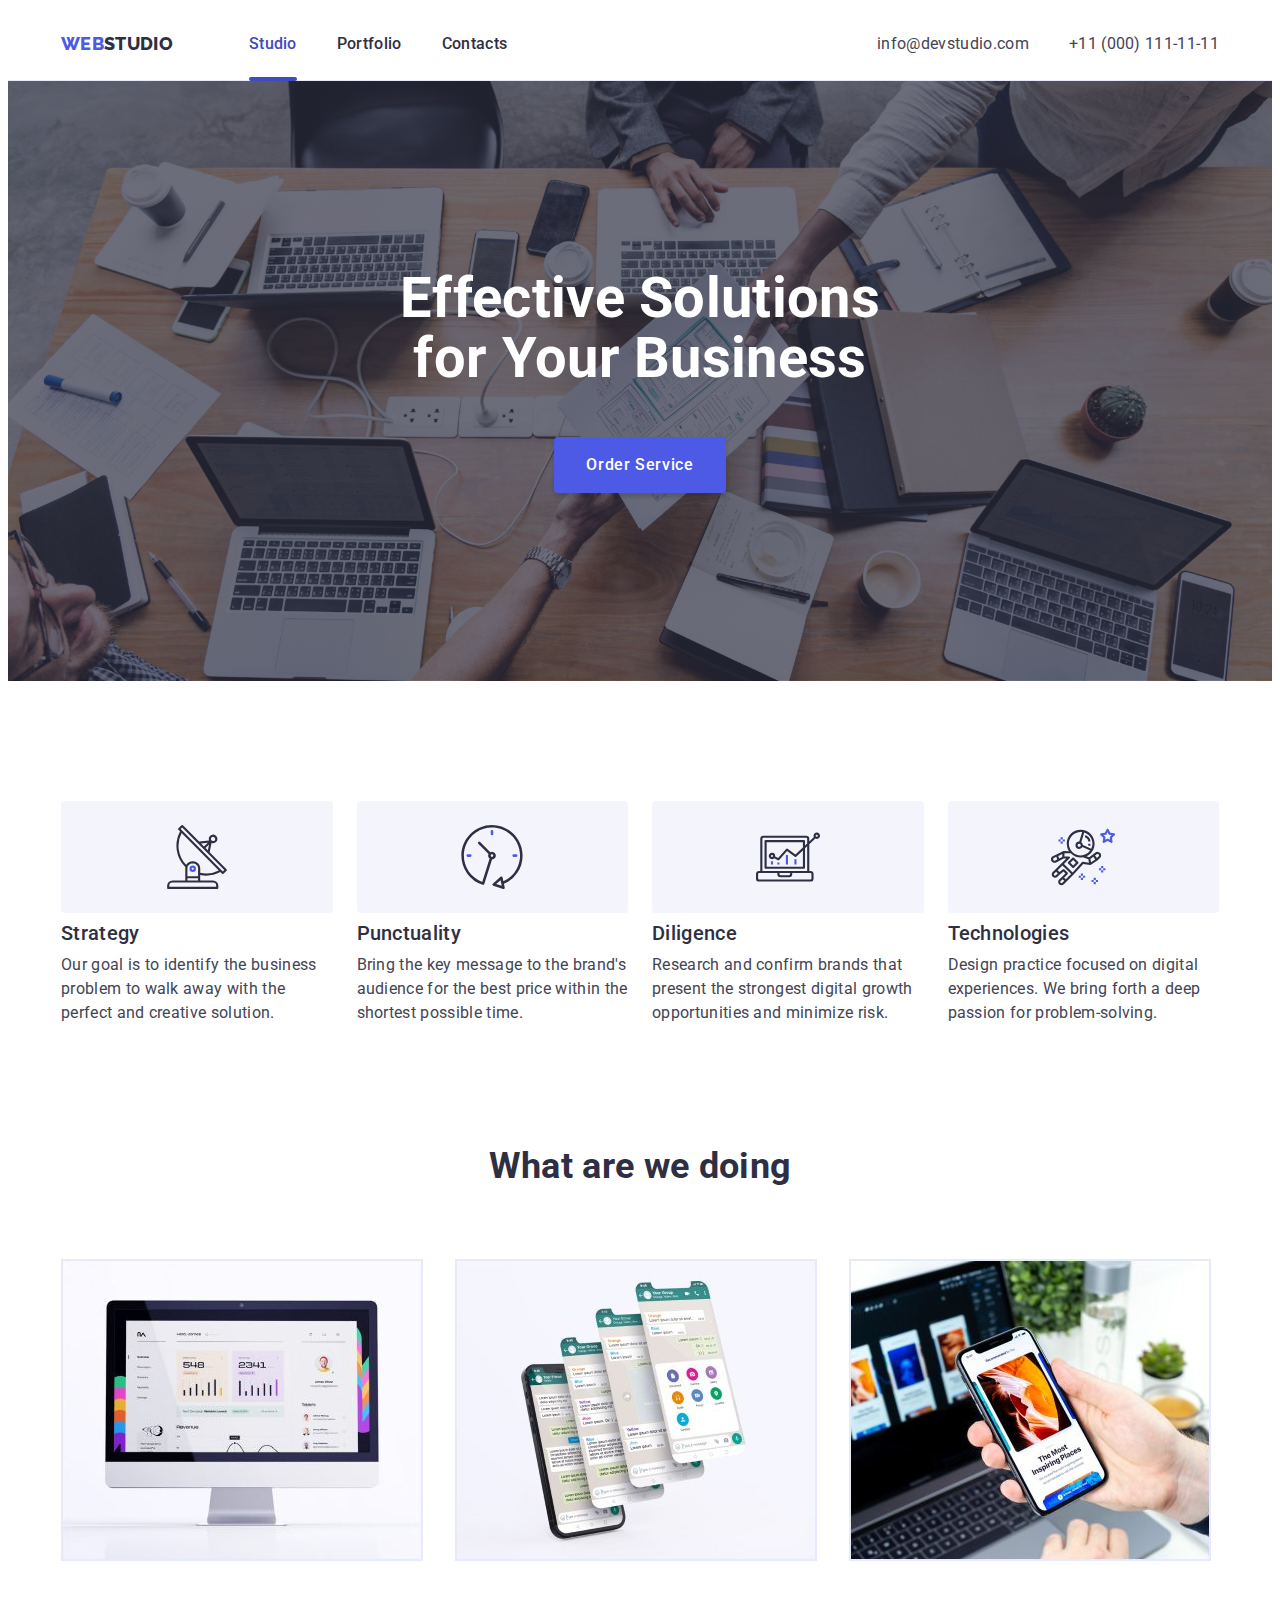
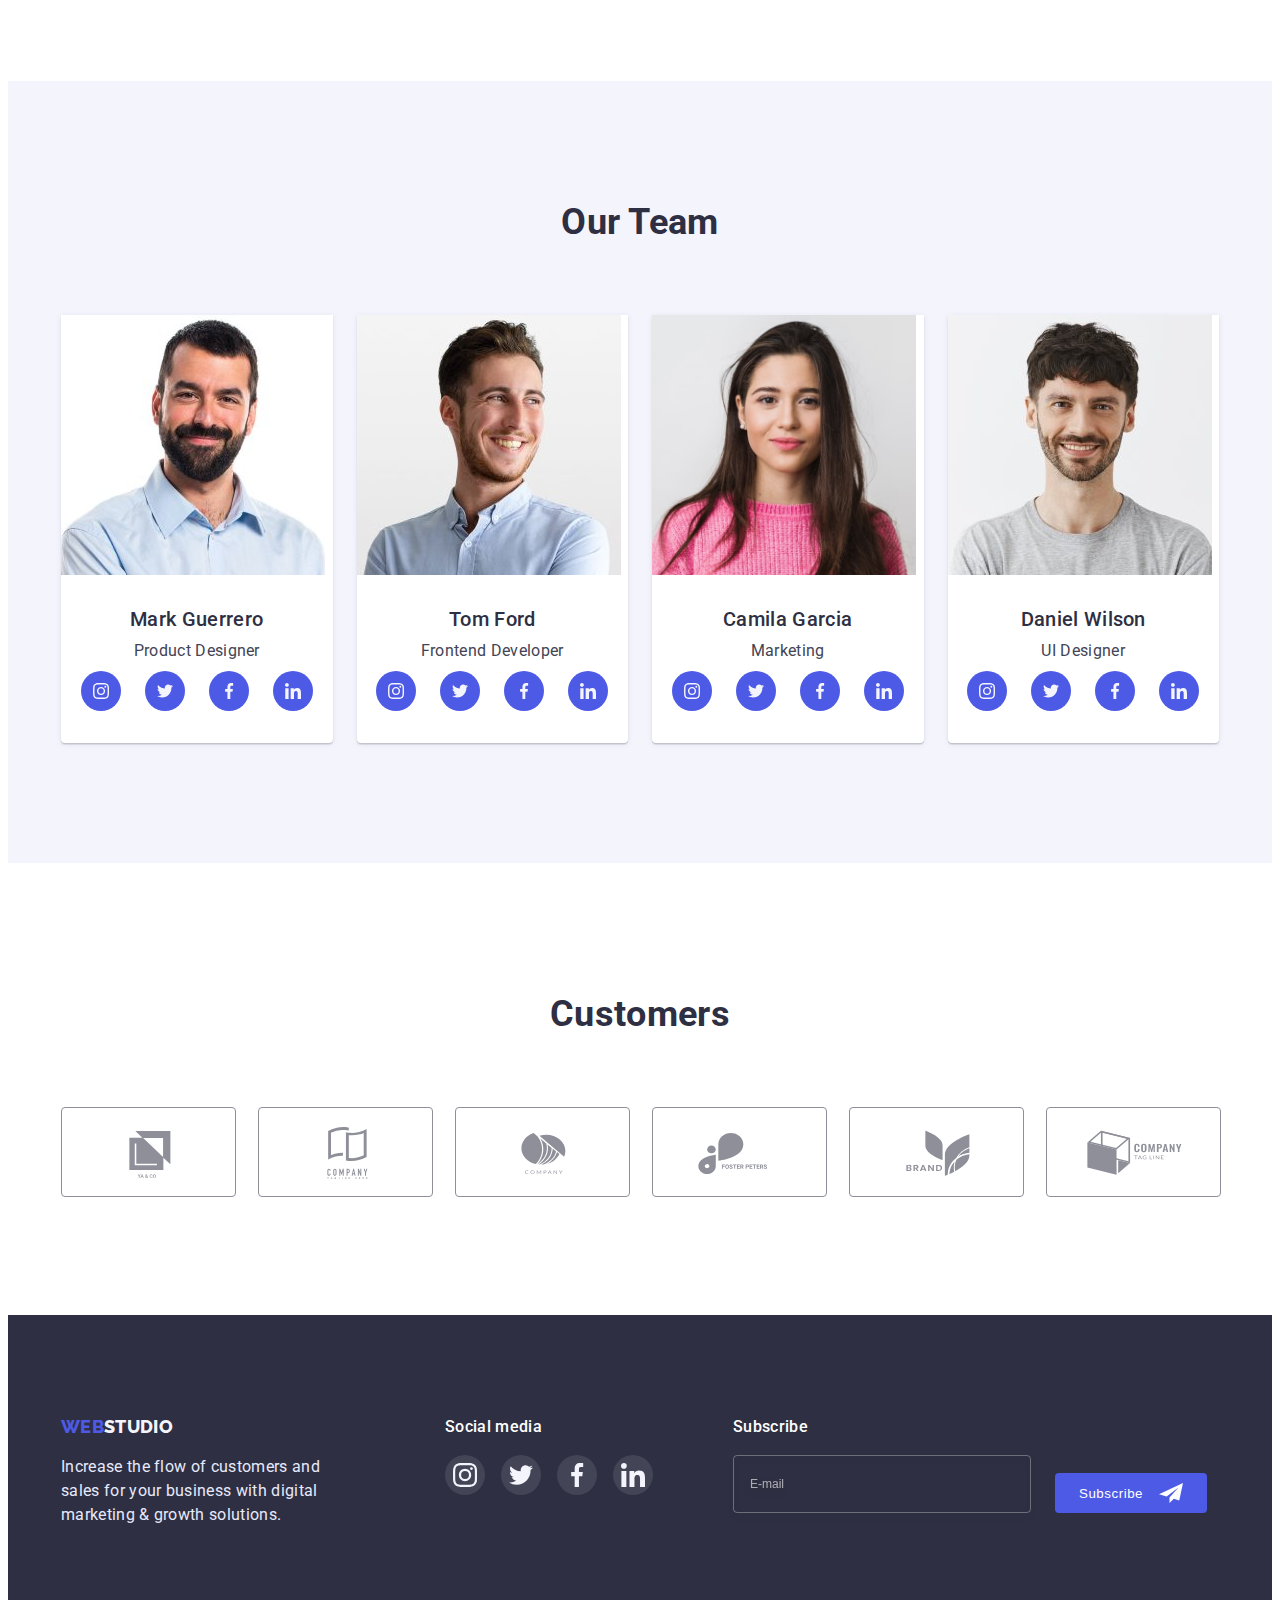
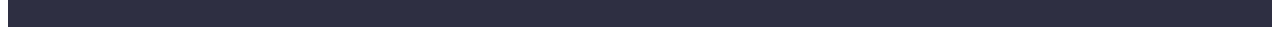
==== index.html @ 033c0c72 "Initial commit" ====
<!DOCTYPE html>
<html lang="en">
  <head>
    <meta charset="UTF-8" />
    <meta http-equiv="X-UA-Compatible" content="IE=edge" />
    <meta name="viewport" content="width=device-width, initial-scale=1.0" />
    <link rel="preconnect" href="https://fonts.googleapis.com" />
    <link rel="preconnect" href="https://fonts.gstatic.com" crossorigin />
    <link
      href="https://fonts.googleapis.com/css2?family=Raleway:wght@800&family=Roboto:wght@400;500;700;900&display=swap"
      rel="stylesheet"
    />
    <link
      rel="stylesheet"
      href="https://cdnjs.cloudflare.com/ajax/libs/modern-normalize/1.1.0/modern-normalize.min.css"
      integrity="sha512-wpPYUAdjBVSE4KJnH1VR1HeZfpl1ub8YT/NKx4PuQ5NmX2tKuGu6U/JRp5y+Y8XG2tV+wKQpNHVUX03MfMFn9Q=="
      crossorigin="anonymous"
      referrerpolicy="no-referrer"
    />
    <link rel="stylesheet" href="./css/styles.css" />
    <title>Web Studio</title>
  </head>
  <body>
    <header class="header">
      <div class="container header-container">
        <div class="header-container-desktop">
          <nav class="header-nav">
            <div class="logo-container">
              <a class="logo" href="/">
                <span class="logo-decoration">Web</span>Studio
              </a>
            </div>
            <ul class="header-menu">
              <li>
                <a class="header-link nav-link active-link" href="./index.html"
                  >Studio
                </a>
              </li>
              <li>
                <a
                  class="header-link nav-link"
                  href="./portfolio/portfolio.html"
                >
                  Portfolio
                </a>
              </li>
              <li><a class="header-link nav-link" href="">Contacts</a></li>
            </ul>
          </nav>
          <address>
            <ul class="header-address-list">
              <li class="address-item">
                <a
                  class="header-link address-link"
                  href="mailto:info@devstudio.com"
                  >info@devstudio.com</a
                >
              </li>
              <li class="address-item">
                <a class="header-link address-link" href="tel:+110001111111"
                  >+11 (000) 111-11-11</a
                >
              </li>
            </ul>
          </address>
        </div>
        <nav class="header-container-mobile">
          <div class="logo-container">
            <a class="logo" href="./index.html">
              <span class="logo-decoration">Web</span>Studio
            </a>
          </div>
          <button
            class="burger-button js-open-menu"
            type="button"
            aria-expanded="false"
            aria-controls="mobile-menu"
          >
            <svg class="burger-icon">
              <use href="./images/icons.svg#icon-menu-burger"></use>
            </svg>
          </button>
          <div class="burger-menu js-menu-container" id="mobile-menu">
            <button class="menu-close js-close-menu" type="button">
              <svg class="modal-icon">
                <use href="./images/icons.svg#icon-close-black"></use>
              </svg>
            </button>
            <ul class="header-menu burger-menu-links">
              <li>
                <a
                  class="header-link nav-link active-link mobile-title"
                  href="./index.html"
                  >Studio
                </a>
              </li>
              <li>
                <a
                  class="header-link nav-link mobile-title"
                  href="./portfolio/portfolio.html"
                >
                  Portfolio
                </a>
              </li>
              <li>
                <a class="header-link nav-link mobile-title" href=""
                  >Contacts</a
                >
              </li>
            </ul>
            <address class="burger-address">
              <ul class="header-address-list">
                <li class="address-item">
                  <a
                    class="header-link address-link"
                    href="mailto:info@devstudio.com"
                    >info@devstudio.com</a
                  >
                </li>
                <li class="address-item">
                  <a
                    class="header-link address-link mobile-title"
                    href="tel:+110001111111"
                    >+11 (000) 111-11-11</a
                  >
                </li>
              </ul>
            </address>
            <ul class="socials-list">
              <li class="socials-item">
                <a class="socials-link" href="#">
                  <svg class="socials-icon burger-socials-icon">
                    <use href="./images/icons.svg#icon-instagram"></use>
                  </svg>
                </a>
              </li>
              <li class="socials-item">
                <a class="socials-link" href="#">
                  <svg class="socials-icon burger-socials-icon">
                    <use href="./images/icons.svg#icon-twitter"></use>
                  </svg>
                </a>
              </li>
              <li class="socials-item">
                <a class="socials-link" href="#">
                  <svg class="socials-icon burger-socials-icon">
                    <use href="./images/icons.svg#icon-facebook"></use>
                  </svg>
                </a>
              </li>
              <li class="socials-item">
                <a class="socials-link" href="#">
                  <svg class="socials-icon burger-socials-icon">
                    <use href="./images/icons.svg#icon-linkedin"></use>
                  </svg>
                </a>
              </li>
            </ul>
          </div>
        </nav>
      </div>
    </header>
    <main>
      <section class="section hero-section">
        <div class="container">
          <h1 class="section-title mobile-title hero-title">
            Effective Solutions for Your Business
          </h1>
          <button class="hero-button" type="button" data-modal-open>
            Order Service
          </button>
        </div>
      </section>
      <section class="section strengths-section">
        <div class="container">
          <h2 hidden>Our strengths</h2>
          <ul class="strengths-list">
            <li class="strengths-item">
              <div class="icon-container">
                <svg class="strengths-icon">
                  <use href="./images/icons.svg#icon-antenna"></use>
                </svg>
              </div>
              <h3 class="section-subtitle mobile-title strengths-title">
                Strategy
              </h3>
              <p class="strengths-text">
                Our goal is to identify the business problem to walk away with
                the perfect and creative solution.
              </p>
            </li>
            <li class="strengths-item">
              <div class="icon-container">
                <svg class="strengths-icon">
                  <use href="./images/icons.svg#icon-clock"></use>
                </svg>
              </div>
              <h3 class="section-subtitle mobile-title strengths-title">
                Punctuality
              </h3>
              <p class="strengths-text">
                Bring the key message to the brand's audience for the best price
                within the shortest possible time.
              </p>
            </li>
            <li class="strengths-item">
              <div class="icon-container">
                <svg class="strengths-icon">
                  <use href="./images/icons.svg#icon-diagram"></use>
                </svg>
              </div>
              <h3 class="section-subtitle mobile-title strengths-title">
                Diligence
              </h3>
              <p class="strengths-text">
                Research and confirm brands that present the strongest digital
                growth opportunities and minimize risk.
              </p>
            </li>
            <li class="strengths-item">
              <div class="icon-container">
                <svg class="strengths-icon">
                  <use href="./images/icons.svg#icon-astronaut"></use>
                </svg>
              </div>
              <h3 class="section-subtitle mobile-title strengths-title">
                Technologies
              </h3>
              <p class="strengths-text">
                Design practice focused on digital experiences. We bring forth a
                deep passion for problem-solving.
              </p>
            </li>
          </ul>
        </div>
      </section>
      <section class="section services-section">
        <div class="container">
          <h2 class="section-title mobile-title">What are we doing</h2>
          <ul class="services-list">
            <li class="services-item">
              <img
                class="services-image"
                src="./images/monitor.jpg"
                width="360"
                alt="monitor"
              />
            </li>
            <li class="services-item">
              <img
                class="services-image"
                src="./images/phone-cascade.jpg"
                width="360"
                alt="phone display with cascade windows"
              />
            </li>
            <li class="services-item">
              <img
                class="services-image"
                src="./images/phone-and-laptop.jpg"
                width="360"
                alt="phone and laptop"
              />
            </li>
          </ul>
        </div>
      </section>
      <section class="section team-section">
        <div class="container team-container">
          <h2 class="section-title mobile-title">Our Team</h2>
          <ul class="team-member-list">
            <li class="team-member-card">
              <img
                src="./images/mark-guerrero.jpg"
                width="264"
                alt="Mark Guerrero"
              />
              <div class="team-member-text">
                <h3 class="section-subtitle">Mark Guerrero</h3>
                <p class="team-member-position">Product Designer</p>
                <ul class="socials-list team-socials-list">
                  <li class="socials-item">
                    <a class="socials-link" href="#">
                      <svg class="socials-icon team-socials-icon">
                        <use href="./images/icons.svg#icon-instagram"></use>
                      </svg>
                    </a>
                  </li>
                  <li class="socials-item">
                    <a class="socials-link" href="#">
                      <svg class="socials-icon team-socials-icon">
                        <use href="./images/icons.svg#icon-twitter"></use>
                      </svg>
                    </a>
                  </li>
                  <li class="socials-item">
                    <a class="socials-link" href="#">
                      <svg class="socials-icon team-socials-icon">
                        <use href="./images/icons.svg#icon-facebook"></use>
                      </svg>
                    </a>
                  </li>
                  <li class="socials-item">
                    <a class="socials-link" href="#">
                      <svg class="socials-icon team-socials-icon">
                        <use href="./images/icons.svg#icon-linkedin"></use>
                      </svg>
                    </a>
                  </li>
                </ul>
              </div>
            </li>
            <li class="team-member-card">
              <img src="./images/tom-ford.jpg" width="264" alt="Tom Ford" />
              <div class="team-member-text">
                <h3 class="section-subtitle">Tom Ford</h3>
                <p class="team-member-position">Frontend Developer</p>
                <ul class="socials-list team-socials-list">
                  <li class="socials-item">
                    <a class="socials-link" href="#">
                      <svg class="socials-icon team-socials-icon">
                        <use href="./images/icons.svg#icon-instagram"></use>
                      </svg>
                    </a>
                  </li>
                  <li class="socials-item">
                    <a class="socials-link" href="#">
                      <svg class="socials-icon team-socials-icon">
                        <use href="./images/icons.svg#icon-twitter"></use>
                      </svg>
                    </a>
                  </li>
                  <li class="socials-item">
                    <a class="socials-link" href="#">
                      <svg class="socials-icon team-socials-icon">
                        <use href="./images/icons.svg#icon-facebook"></use>
                      </svg>
                    </a>
                  </li>
                  <li class="socials-item">
                    <a class="socials-link" href="#">
                      <svg class="socials-icon team-socials-icon">
                        <use href="./images/icons.svg#icon-linkedin"></use>
                      </svg>
                    </a>
                  </li>
                </ul>
              </div>
            </li>
            <li class="team-member-card">
              <img
                src="./images/camila-garcia.jpg"
                width="264"
                alt="Camila Garcia"
              />
              <div class="team-member-text">
                <h3 class="section-subtitle">Camila Garcia</h3>
                <p class="team-member-position">Marketing</p>
                <ul class="socials-list team-socials-list">
                  <li class="socials-item">
                    <a class="socials-link" href="#">
                      <svg class="socials-icon team-socials-icon">
                        <use href="./images/icons.svg#icon-instagram"></use>
                      </svg>
                    </a>
                  </li>
                  <li class="socials-item">
                    <a class="socials-link" href="#">
                      <svg class="socials-icon team-socials-icon">
                        <use href="./images/icons.svg#icon-twitter"></use>
                      </svg>
                    </a>
                  </li>
                  <li class="socials-item">
                    <a class="socials-link" href="#">
                      <svg class="socials-icon team-socials-icon">
                        <use href="./images/icons.svg#icon-facebook"></use>
                      </svg>
                    </a>
                  </li>
                  <li class="socials-item">
                    <a class="socials-link" href="#">
                      <svg class="socials-icon team-socials-icon">
                        <use href="./images/icons.svg#icon-linkedin"></use>
                      </svg>
                    </a>
                  </li>
                </ul>
              </div>
            </li>
            <li class="team-member-card">
              <img
                src="./images/daniel-wilson.jpg"
                width="264"
                alt="Daniel Wilson"
              />
              <div class="team-member-text">
                <h3 class="section-subtitle">Daniel Wilson</h3>
                <p class="team-member-position">UI Designer</p>
                <ul class="socials-list team-socials-list">
                  <li class="socials-item">
                    <a class="socials-link" href="#">
                      <svg class="socials-icon team-socials-icon">
                        <use href="./images/icons.svg#icon-instagram"></use>
                      </svg>
                    </a>
                  </li>
                  <li class="socials-item">
                    <a class="socials-link" href="#">
                      <svg class="socials-icon team-socials-icon">
                        <use href="./images/icons.svg#icon-twitter"></use>
                      </svg>
                    </a>
                  </li>
                  <li class="socials-item">
                    <a class="socials-link" href="#">
                      <svg class="socials-icon team-socials-icon">
                        <use href="./images/icons.svg#icon-facebook"></use>
                      </svg>
                    </a>
                  </li>
                  <li class="socials-item">
                    <a class="socials-link" href="#">
                      <svg class="socials-icon team-socials-icon">
                        <use href="./images/icons.svg#icon-linkedin"></use>
                      </svg>
                    </a>
                  </li>
                </ul>
              </div>
            </li>
          </ul>
        </div>
      </section>
      <section class="section customers-section">
        <div class="container customers-container">
          <h2 class="section-title mobile-title">Customers</h2>
          <ul class="customers-list">
            <li class="customers-item">
              <a class="customers-link" href="">
                <svg class="customers-icon">
                  <use href="./images/icons.svg#icon-logo-yaco"></use>
                </svg>
              </a>
            </li>
            <li class="customers-item">
              <a class="customers-link" href="">
                <svg class="customers-icon">
                  <use href="./images/icons.svg#icon-logo-company"></use>
                </svg>
              </a>
            </li>
            <li class="customers-item">
              <a class="customers-link" href="">
                <svg class="customers-icon">
                  <use href="./images/icons.svg#icon-logo-orange-comp"></use>
                </svg>
              </a>
            </li>
            <li class="customers-item">
              <a class="customers-link" href="">
                <svg class="customers-icon">
                  <use href="./images/icons.svg#icon-logo-foster-peters"></use>
                </svg>
              </a>
            </li>
            <li class="customers-item">
              <a class="customers-link" href="">
                <svg class="customers-icon">
                  <use href="./images/icons.svg#icon-logo-brand"></use>
                </svg>
              </a>
            </li>
            <li class="customers-item">
              <a class="customers-link" href="">
                <svg class="customers-icon">
                  <use href="./images/icons.svg#icon-logo-tagline"></use>
                </svg>
              </a>
            </li>
          </ul>
        </div>
      </section>
    </main>
    <footer class="footer">
      <div class="container footer-container">
        <div class="info-container">
          <a class="logo footer-logo footer-title" href="./index.html">
            <span class="logo-decoration">Web</span>Studio
          </a>
          <p class="footer-text">
            Increase the flow of customers and sales for your business with
            digital marketing & growth solutions.
          </p>
        </div>
        <div class="socials-container">
          <p class="footer-title footer-highlight">Social media</p>
          <ul class="socials-list footer-list">
            <li class="socials-item">
              <a class="socials-link footer-link" href="#">
                <svg class="socials-icon footer-icon">
                  <use href="./images/icons.svg#icon-instagram"></use>
                </svg>
              </a>
            </li>
            <li class="socials-item">
              <a class="socials-link footer-link" href="#">
                <svg class="socials-icon footer-icon">
                  <use href="./images/icons.svg#icon-twitter"></use>
                </svg>
              </a>
            </li>
            <li class="socials-item">
              <a class="socials-link footer-link" href="#">
                <svg class="socials-icon footer-icon">
                  <use href="./images/icons.svg#icon-facebook"></use>
                </svg>
              </a>
            </li>
            <li class="socials-item">
              <a class="socials-link footer-link" href="#">
                <svg class="socials-icon footer-icon">
                  <use href="./images/icons.svg#icon-linkedin"></use>
                </svg>
              </a>
            </li>
          </ul>
        </div>
        <div class="email-container">
          <form class="email-form" name="email-form" autocomplete="off">
            <div class="email-field">
              <label class="footer-title footer-highlight" for="email"
                >Subscribe</label
              >
              <input
                class="form-input footer-input"
                type="email"
                name="email"
                id="email"
                placeholder="E-mail"
                title="Enter your email."
                required
              />
            </div>
            <button class="footer-button footer-highlight" type="submit">
              <span>Subscribe</span>
              <svg class="footer-icon submit-icon">
                <use href="./images/icons.svg#icon-paper-plane"></use>
              </svg>
            </button>
          </form>
        </div>
      </div>
    </footer>
    <div class="modal-backdrop is-hidden" data-modal>
      <div class="modal">
        <button class="menu-close modal-close" data-modal-close>
          <svg class="modal-icon">
            <use href="./images/icons.svg#icon-close-black"></use>
          </svg>
        </button>
        <form class="contact-form" name="contact-form" autocomplete="off">
          <h2 class="contact-title">
            Leave your contacts and we will call you back
          </h2>
          <label class="contact-heading contact-text" for="user-name"
            >Name</label
          >
          <div class="contact-icon-container">
            <input
              class="form-input contact-input"
              id="user-name"
              type="text"
              name="user-name"
              minlength="2"
              maxlength="30"
              required
            />
            <svg class="contact-icon">
              <use href="./images/icons.svg#icon-contact"></use>
            </svg>
          </div>
          <label class="contact-heading contact-text" for="user-phone"
            >Phone</label
          >
          <div class="contact-icon-container">
            <input
              class="form-input contact-input"
              id="user-phone"
              type="tel"
              name="user-phone"
              pattern="^\+[0-9]{12}"
              title='Номер повинен складатися із 12 цифр, а також починатись із символа "+" та коду країни'
              required
            />
            <svg class="contact-icon contact-icon-misc">
              <use href="./images/icons.svg#icon-phone"></use>
            </svg>
          </div>
          <label class="contact-heading contact-text" for="user-email"
            >Email</label
          >

          <div class="contact-icon-container">
            <input
              class="form-input contact-input"
              id="user-email"
              type="email"
              name="user-email"
              required
            />
            <svg class="contact-icon contact-icon-misc">
              <use href="./images/icons.svg#icon-email"></use>
            </svg>
          </div>
          <label class="contact-heading contact-text" for="user-comment"
            >Comment</label
          >
          <textarea
            class="form-input contact-input contact-textarea"
            id="user-comment"
            name="user-comment"
            placeholder="Text input"
          ></textarea>
          <div class="contact-checkbox">
            <input
              class="checkbox-input"
              id="terms-conditions"
              type="checkbox"
              name="terms-conditions"
              required
            />
            <span class="checkbox-icon"></span>
            <label class="checkbox-label contact-text" for="terms-conditions">
              I accept the terms and conditions of the
              <a href="#" class="contact-link"> Privacy Policy</a>
            </label>
          </div>

          <button class="hero-button submit-button" type="submit">Send</button>
        </form>
      </div>
    </div>
    <script src="./js/mobile-menu.js"></script>
    <script src="./js/modal.js"></script>
  </body>
</html>
---- css/styles.css ----
:root {
  --clr-primary: #434455;
  --clr-primary-inverted: #e7e9fc;
  --clr-secondary: #2e2f42;
  --clr-secondary-inverted: #fff;
  --clr-brand: #4d5ae5;
  --clr-brand-interaction: #404bbf;
  --clr-brand-inverted: #f4f4fd;
  --clr-background-primary: #fff;
  --clr-background-primary-dark: #2e2f42;
  --clr-background-secondary: #f4f4fd;
  --clr-customers: #8e8f99;
  --clr-footer-socials-background: rgba(255, 255, 255, 0.1);
  --clr-footer-socials-interaction: #31d0aa;
  --clr-footer-form-dropshadow: rgba(0, 0, 0, 0.15);
  --clr-footer-form-border: rgba(255, 255, 255, 0.3);
  --clr-footer-form-placeholder: rgba(255, 255, 255, 0.6);
  --clr-modal-backdrop: rgba(46, 47, 66, 0.4);
  --clr-modal-background: #fcfcfc;
  --clr-modal-btn-background: #e7e9fc;
  --clr-modal-btn-border: rgba(0, 0, 0, 0.1);
  --clr-modal-border: rgba(33, 33, 33, 0.2);
  --clr-modal-primary: #8e8f99;
  --clr-modal-placeholder: rgba(117, 117, 117, 0.5);
  --clr-burger-close-background: rgba(231, 233, 252, 0.1);
  --clr-burger-close-border: rgba(46, 47, 66, 0.1);

  --size-checkbox: 16px;
}

/* Base */

body {
  font-family: 'Roboto', sans-serif;
  font-size: 16px;
  line-height: 1.5;
  letter-spacing: 0.02em;
  color: var(--clr-primary);
  background-color: var(--clr-background-primary);
}

p,
h1,
h2,
h3,
h4,
h5,
h6 {
  margin: 0;
}

ul {
  list-style-type: none;
  margin: 0;
  padding: 0;
}

img {
  display: block;
}

a {
  text-decoration: none;
  font-style: normal;
  color: inherit;
}

.container {
  margin: 0 auto;
  padding: 0 15px;
}

@media (min-width: 428px) {
  .container {
    width: 428px;
  }
}

@media (min-width: 768px) {
  .container {
    width: 768px;
  }
}

@media (min-width: 1200px) {
  .container {
    width: 1158px;
  }
}

/* Header section elements */

.header {
  border-bottom: 1px solid var(--clr-primary-inverted);
  height: 70px;
}

.header-container {
  height: 100%;
}

@media (min-width: 768px) {
  .header {
    height: auto;
  }
}

/* Header container for desktop screen elements */

.header-container-desktop {
  display: none;
}

@media (min-width: 768px) {
  .header-container-desktop {
    display: flex;
    align-items: center;
  }
}

.header-nav {
  display: flex;
  flex-grow: 1;
  align-items: center;
  flex-wrap: wrap;
}

@media (min-width: 1200px) {
  .header-nav {
    column-gap: 76px;
  }
}

.logo {
  font-family: 'Raleway', sans-serif;
  font-size: 18px;
  font-weight: 800;
  line-height: 1.34;
  text-transform: uppercase;
  color: var(--clr-secondary);
}

.logo-container {
  flex-grow: 1;
}

@media (min-width: 1200px) {
  .logo-container {
    flex-grow: 0;
  }
}

.logo-decoration {
  color: var(--clr-brand);
}

.header-menu {
  display: flex;
  flex-grow: 1;
}

@media (min-width: 768px) {
  .header-menu {
    column-gap: 40px;
  }
}

@media (min-width: 1200px) {
  .header-menu {
    flex-grow: 0;
  }
}

.header-link {
  padding: 20px 0;
  display: block;
  transition-property: color;
  transition: color 250ms cubic-bezier(0.4, 0, 0.2, 1);
}

@media (min-width: 768px) {
  .header-link {
    padding: 24px 0;
  }
}

.header-link:hover,
.header-link:focus {
  color: var(--clr-brand-interaction);
}

.nav-link {
  font-weight: 500;
  color: var(--clr-secondary);
}

.active-link {
  position: relative;
  color: var(--clr-brand-interaction);
}

.active-link:not(.mobile-title):after {
  content: '';
  position: absolute;
  bottom: -1px;
  left: 0;
  width: 100%;
  height: 4px;
  border-radius: 2px;
  background-color: currentColor;
}

.header-address-list {
  display: flex;
  flex-direction: column-reverse;
}

@media (min-width: 768px) {
  .header-address-list {
    flex-direction: column;
  }
}

@media (min-width: 1200px) {
  .header-address-list {
    flex-direction: row;
    column-gap: 40px;
  }
}

.address-link {
  font-weight: 500;
  font-size: 20px;
  line-height: 1.2;
}

@media (min-width: 768px) {
  .address-link {
    font-weight: 400;
    font-size: 12px;
    line-height: 1.17;
    letter-spacing: 0.04em;
    padding: 6px 0;
  }
}

@media (min-width: 1200px) {
  .address-link {
    font-size: 16px;
    line-height: 1.5;
    letter-spacing: 0.02em;
  }
}

/* Header container for mobile screen elements */

.header-container-mobile {
  height: 100%;
  display: flex;
  align-items: center;
}

@media (min-width: 768px) {
  .header-container-mobile {
    display: none;
  }
}

.mobile-title {
  font-weight: 700;
  font-size: 36px;
  line-height: 1.17;
}

/* burger menu elements */

.menu-open {
  overflow: hidden;
}

.burger-button {
  width: 32px;
  height: 22px;
  border: 0;
  padding: 0;
  background-color: transparent;
  cursor: pointer;
}

@media (min-width: 768px) {
  .burger-button {
    display: none;
  }
}

.burger-icon {
  width: 100%;
  height: 100%;
  stroke: var(--clr-secondary);
}

.burger-menu {
  display: flex;
  flex-direction: column;
  position: fixed;
  z-index: 1;
  top: 0;
  left: 0;
  width: 100%;
  height: 100%;
  padding: 60px 40px 40px;
  background-color: var(--clr-background-primary);
  transform: translateX(100%);
  transition: transform 500ms ease-in-out;
  overflow: auto;
}

@media (min-width: 768px) {
  .burger-menu {
    display: none;
  }
}

.burger-menu.is-open {
  transform: translateX(0);
}

.menu-close {
  display: flex;
  justify-content: center;
  align-items: center;
  position: absolute;
  top: 24px;
  right: 24px;
  width: 24px;
  height: 24px;
  background-color: var(--clr-burger-close-background);
  border: 1px solid var(--clr-burger-close-border);
  border-radius: 50%;
  cursor: pointer;
  transition: background-color 250ms cubic-bezier(0.4, 0, 0.2, 1),
    border-color 250ms cubic-bezier(0.4, 0, 0.2, 1);
}

.menu-close:hover,
.menu-close:focus {
  background-color: var(--clr-brand-interaction);
  border-color: var(--clr-brand-interaction);
  fill: var(--clr-secondary-inverted);
}

.burger-menu-links {
  flex-direction: column;
}

.burger-address {
  margin-bottom: 28px;
}

.socials-list {
  display: flex;
  max-width: 328px;
  justify-content: space-between;
}

.socials-item {
  width: 40px;
  height: 40px;
}

.socials-link {
  display: flex;
  justify-content: center;
  align-items: center;
  width: 100%;
  height: 100%;
  background-color: var(--clr-brand);
  color: var(--clr-brand-inverted);
  border-radius: 50%;
  transition: background-color 250ms cubic-bezier(0.4, 0, 0.2, 1);
}

.socials-link:hover,
.socials-link:focus {
  background-color: var(--clr-brand-interaction);
}

.socials-icon {
  width: 24px;
  height: 24px;
  fill: currentColor;
}

/* Section styles */

.section {
  padding: 96px 0;
}

@media (min-width: 1200px) {
  .section {
    padding: 120px 0;
  }
}

.section-title {
  color: var(--clr-secondary);
  text-align: center;
  margin: 0 auto 72px;
}

.section-subtitle {
  color: var(--clr-secondary);
  margin-bottom: 8px;
}

@media (min-width: 1200px) {
  .section-subtitle {
    font-weight: 500;
    font-size: 20px;
    line-height: 1.2;
  }
}

/* Hero section elements */

.hero-section {
  background-color: var(--clr-background-primary-dark);
  background-image: linear-gradient(
      rgba(46, 47, 66, 0.7),
      rgba(46, 47, 66, 0.7)
    ),
    url(../images/people-office.jpg);
  background-repeat: no-repeat;
  background-position: center;
  background-size: cover;
  padding: 112px 0;
  text-align: center;
}

@media (min-width: 1200px) {
  .hero-section {
    padding: 188px 0;
  }
}

.hero-title {
  color: var(--clr-secondary-inverted);
  max-width: 320px;
}

@media (min-width: 768px) {
  .hero-title {
    font-size: 56px;
    line-height: 1.07;
    max-width: 496px;
    margin-bottom: 36px;
  }
}

@media (min-width: 1200px) {
  .hero-title {
    margin-bottom: 48px;
  }
}

.hero-button {
  background-color: var(--clr-brand);
  color: var(--clr-secondary-inverted);
  font-family: inherit;
  font-size: inherit;
  line-height: inherit;
  font-weight: 500;
  letter-spacing: 0.04em;
  border: none;
  border-radius: 4px;
  box-shadow: 0px 4px 4px rgba(0, 0, 0, 0.15);
  cursor: pointer;
  padding: 16px 32px;
  transition: background-color 250ms cubic-bezier(0.4, 0, 0.2, 1);
}

.hero-button:hover,
.hero-button:focus {
  background-color: var(--clr-brand-interaction);
}

/* Strenghts section elements */

.strengths-list {
  display: flex;
  row-gap: 72px;
  flex-wrap: wrap;
  justify-content: center;
}

@media (min-width: 768px) {
  .strengths-list {
    column-gap: 24px;
  }
}

.strengths-item {
  flex-basis: 100%;
}

@media (min-width: 768px) {
  .strengths-item {
    flex-basis: calc((100% - 24px) / 2);
  }
}

@media (min-width: 1200px) {
  .strengths-item {
    flex-basis: calc((100% - 72px) / 4);
  }
}

.icon-container {
  display: none;
}

@media (min-width: 1200px) {
  .icon-container {
    height: 112px;
    display: flex;
    justify-content: center;
    align-items: center;
    border-radius: 4px;
    background-color: var(--clr-background-secondary);
    margin-bottom: 8px;
  }
}

@media (min-width: 1200px) {
  .strengths-icon {
    width: 64px;
    height: 64px;
    fill: var(--clr-secondary);
  }
}

.strengths-title {
  text-align: center;
}

@media (min-width: 768px) {
  .strengths-title {
    text-align: left;
  }
}

.strengths-text {
  font-weight: 500;
}

@media (min-width: 1200px) {
  .strengths-text {
    font-weight: 400;
  }
}

/* Services section elements */

.services-section {
  padding-top: 0;
  display: none;
}

@media (min-width: 1200px) {
  .services-section {
    display: block;
  }
}

.services-list {
  display: flex;
  flex-wrap: wrap;
  justify-content: center;
  gap: 24px;
}

.services-item {
  flex-basis: calc((100% - 48px) / 3);
}

.services-image {
  border: 1px solid var(--clr-primary-inverted);
}

/* Team section elements */

.team-section {
  background-color: var(--clr-background-secondary);
}

.team-container {
  width: 265px;
}

@media (min-width: 768px) {
  .team-container {
    width: 582px;
  }
}

@media (min-width: 1200px) {
  .team-container {
    width: 1158px;
  }
}

.team-member-list {
  display: flex;
  flex-wrap: wrap;
  justify-content: center;
  row-gap: 72px;
}

@media (min-width: 768px) {
  .team-member-list {
    row-gap: 64px;
    column-gap: 24px;
  }
}

.team-member-card {
  background-color: var(--clr-background-primary);
  box-shadow: 0px 1px 6px rgba(46, 47, 66, 0.08),
    0px 1px 1px rgba(46, 47, 66, 0.16), 0px 2px 1px rgba(46, 47, 66, 0.08);
  border-radius: 0px 0px 4px 4px;
  flex-basis: 100%;
}

@media (min-width: 768px) {
  .team-member-card {
    flex-basis: calc((100% - 24px) / 2);
  }
}

@media (min-width: 1200px) {
  .team-member-card {
    flex-basis: calc((100% - 72px) / 4);
  }
}

.team-member-text {
  padding: 32px 0;
  text-align: center;
}

.team-member-position {
  margin-bottom: 8px;
}

.team-socials-list {
  justify-content: center;
  gap: 24px;
}

.team-socials-icon {
  width: 16px;
  height: 16px;
  fill: currentColor;
}

/* Customers section elements */

@media (min-width: 1200px) {
  .customers-section {
    padding-top: 130px;
  }
}

@media (min-width: 768px) {
  .customers-container {
    width: 582px;
  }
}

@media (min-width: 1200px) {
  .customers-container {
    width: 1158px;
  }
}

.customers-list {
  display: flex;
  justify-content: center;
  flex-wrap: wrap;
  gap: 24px;
}

.customers-item {
  flex-basis: calc((100% - 24px) / 2);
  height: 88px;
}

@media (min-width: 768px) {
  .customers-item {
    flex-basis: calc((100% - 48px) / 3);
  }
}

@media (min-width: 1200px) {
  .customers-item {
    flex-basis: calc((100% - 120px) / 6);
  }
}

.customers-link {
  display: flex;
  justify-content: center;
  align-items: center;
  width: 100%;
  height: 100%;
  border-radius: 4px;
  border: 1px solid var(--clr-customers);
  fill: var(--clr-customers);
  transition: border 250ms cubic-bezier(0.4, 0, 0.2, 1),
    fill 250ms cubic-bezier(0.4, 0, 0.2, 1);
}

.customers-icon {
  width: 104px;
  height: 56px;
}

.customers-link:hover,
.customers-link:focus {
  border: 1px solid var(--clr-brand-interaction);
  fill: var(--clr-brand-interaction);
}

/* Footer elements */

.footer {
  background-color: var(--clr-background-primary-dark);
  padding: 100px 0;
}

.footer-container {
  display: flex;
  justify-content: center;
  flex-wrap: wrap;
  row-gap: 72px;
}

@media (min-width: 768px) {
  .footer-container {
    justify-content: left;
  }
}

@media (min-width: 768px) {
  .footer-container {
    width: 582px;
  }
}

@media (min-width: 1200px) {
  .footer-container {
    width: 1158px;
  }
}

.footer-logo {
  color: var(--clr-brand-inverted);
}

@media (min-width: 768px) {
  .info-container {
    margin-right: 24px;
  }
}

@media (min-width: 1200px) {
  .info-container {
    margin-right: 120px;
  }
}

@media (min-width: 1200px) {
  .socials-container {
    margin-right: 80px;
  }
}

.footer-text {
  color: var(--clr-primary-inverted);
  max-width: 264px;
  margin-bottom: 0;
}

.footer-title {
  display: block;
  margin-bottom: 16px;
  text-align: center;
}

@media (min-width: 768px) {
  .footer-title {
    text-align: left;
  }
}

.footer-highlight {
  color: var(--clr-secondary-inverted);
  font-weight: 500;
  letter-spacing: 0.02em;
}

.footer-list {
  gap: 16px;
}

.footer-link {
  background-color: var(--clr-footer-socials-background);
}

.footer-link:hover,
.footer-link:focus {
  background-color: var(--clr-footer-socials-interaction);
}

.footer-icon {
  width: 24px;
  height: 24px;
}

/* Footer form elements */

.email-container {
  flex-grow: 1;
}

@media (min-width: 768px) {
  .email-container {
    flex-grow: 0;
  }
}

.email-form {
  display: flex;
  justify-content: center;
  align-items: flex-end;
  flex-wrap: wrap;
  row-gap: 16px;
}

@media (min-width: 768px) {
  .email-form {
    flex-wrap: nowrap;
    column-gap: 24px;
  }
}

.email-field {
  flex-basis: 100%;
}

@media (min-width: 768px) {
  .email-field {
    flex-basis: auto;
  }
}

.form-input {
  display: block;
  outline: none;
  width: 100%;
  height: 40px;
  padding: 8px 16px;
  font-size: 12px;
  line-height: 2;
  color: var(--clr-secondary-inverted);
  background-color: transparent;
  border: 1px solid var(--clr-footer-form-border);
  filter: drop-shadow(0px 4px 4px var(--clr-footer-form-dropshadow));
  border-radius: 4px;
  transition: border-color 250ms cubic-bezier(0.4, 0, 0.2, 1);
}

@media (min-width: 768px) {
  .form-input {
    width: 264px;
  }
}

.form-input::placeholder {
  color: var(--clr-footer-form-placeholder);
}

.form-input:focus {
  border-color: var(--clr-brand);
}

.footer-button {
  display: flex;
  align-items: center;
  gap: 16px;
  padding: 8px 24px;
  letter-spacing: 0.04em;
  background: var(--clr-brand);
  cursor: pointer;
  border: none;
  border-radius: 4px;
  transition: background-color 250ms cubic-bezier(0.4, 0, 0.2, 1),
    border-color 250ms cubic-bezier(0.4, 0, 0.2, 1);
}

.footer-button:hover,
.footer-button:focus {
  background-color: var(--clr-brand-interaction);
  border-color: var(--clr-brand-interaction);
}

.submit-icon {
  fill: var(--clr-secondary-inverted);
}

/*                */
/* PORTFOLIO PAGE */
/*                */

/* Portfolio section elements */

.portfolio-section {
  padding-top: 96px;
}

.portfolio-filter {
  display: flex;
  justify-content: center;
  gap: 24px;
  margin-bottom: 76px;
  flex-wrap: wrap;
}

.filter-button {
  background-color: var(--clr-brand-inverted);
  color: var(--clr-brand);
  font-family: inherit;
  font-size: inherit;
  font-weight: 500;
  line-height: inherit;
  border: 1px solid var(--clr-primary-inverted);
  border-radius: 4px;
  cursor: pointer;
  padding: 12px 24px;
  transition: background-color 250ms cubic-bezier(0.4, 0, 0.2, 1),
    box-shadow 250ms cubic-bezier(0.4, 0, 0.2, 1),
    border 250ms cubic-bezier(0.4, 0, 0.2, 1),
    color 250ms cubic-bezier(0.4, 0, 0.2, 1);
}

.filter-button:hover,
.filter-button:focus {
  background-color: var(--clr-brand-interaction);
  box-shadow: 0px 3px 1px rgba(0, 0, 0, 0.1), 0px 2px 1px rgba(0, 0, 0, 0.08),
    0px 2px 2px rgba(0, 0, 0, 0.12);
  border: 1px solid var(--clr-brand-interaction);
  color: var(--clr-secondary-inverted);
}

.portfolio-list {
  display: flex;
  gap: 24px;
  flex-wrap: wrap;
  justify-content: center;
}

.portfolio-card {
  flex-basis: calc((100% - 48px) / 3);
}

.portfolio-link {
  display: block;
  transition: box-shadow 250ms cubic-bezier(0.4, 0, 0.2, 1);
}

.portfolio-link:hover {
  box-shadow: 0px 1px 6px rgba(46, 47, 66, 0.08),
    0px 1px 1px rgba(46, 47, 66, 0.16), 0px 2px 1px rgba(46, 47, 66, 0.08);
}

.portfolio-image {
  position: relative;
  overflow: hidden;
  height: 300px;
}

.portfolio-description {
  position: absolute;
  top: 0;
  height: 100%;
  padding: 40px 32px 0 32px;
  background-color: var(--clr-brand);
  color: var(--clr-brand-inverted);
  transform: translateY(100%);
  transition: transform 250ms cubic-bezier(0.4, 0, 0.2, 1);
}

.portfolio-link:hover .portfolio-description,
.portfolio-link:focus .portfolio-description {
  transform: translateY(0);
}

.card-text {
  padding: 30px 16px;
  border-left: 1px solid var(--clr-primary-inverted);
  border-right: 1px solid var(--clr-primary-inverted);
  border-bottom: 1px solid var(--clr-primary-inverted);
}

.card-description {
  margin-bottom: 0;
}

/* Modal elements */

.modal-backdrop {
  display: flex;
  justify-content: center;
  align-items: center;
  position: fixed;
  z-index: 1;
  top: 0;
  width: 100vw;
  height: 100vh;
  padding: 15px;
  background-color: var(--clr-modal-backdrop);
  transition: opacity 500ms cubic-bezier(0.4, 0, 0.2, 1),
    visibility 500ms cubic-bezier(0.4, 0, 0.2, 1),
    transform 500ms cubic-bezier(0.4, 0, 0.2, 1);
}

.modal-open {
  overflow: hidden;
}

.modal {
  position: relative;
  width: 100%;
  height: 100%;
  max-width: 408px;
  max-height: 584px;
  padding: 72px 24px 24px;
  background-color: var(--clr-modal-background);
  box-shadow: 0px 1px 1px rgba(0, 0, 0, 0.14), 0px 1px 3px rgba(0, 0, 0, 0.12),
    0px 2px 1px rgba(0, 0, 0, 0.2);
  border-radius: 4px;
  transform: scale(1);
  overflow: auto;
}

.modal-close {
  background-color: var(--clr-modal-btn-background);
  border-color: var(--clr-modal-btn-border);
}

.modal-icon {
  width: 8px;
  height: 8px;
  fill: inherit;
  transition: fill 250ms cubic-bezier(0.4, 0, 0.2, 1);
}

.contact-form {
  line-height: 1.17;
}

.contact-input {
  width: 100%;
  height: 40px;
  padding-left: 38px;
  color: currentColor;
  border-color: var(--clr-modal-border);
  margin-bottom: 8px;
  line-height: inherit;
}

.contact-input:focus + .contact-icon {
  fill: var(--clr-brand);
}

.contact-icon-container {
  position: relative;
}

.contact-icon {
  position: absolute;
  top: 11px;
  left: 16px;
  width: 18px;
  height: 18px;
  fill: var(--clr-secondary);
  transition: fill 250ms cubic-bezier(0.4, 0, 0.2, 1);
}

.contact-icon-misc {
  top: 8px;
  height: 24px;
}

.contact-fieldset {
  border: 0;
  padding: 0;
  margin: 0;
}

.contact-title {
  text-align: center;
  font-weight: 500;
  line-height: 1.5;
  font-size: inherit;
  color: var(--clr-secondary);
  letter-spacing: 0.02em;
  margin-bottom: 16px;
}

.contact-heading {
  margin-bottom: 4px;
}

.contact-text {
  font-size: 12px;
  color: var(--clr-modal-primary);
  letter-spacing: 0.01em;
}

.contact-textarea {
  height: 120px;
  resize: none;
  letter-spacing: 0.04em;
  margin-bottom: 16px;
  padding-left: 16px;
}

.contact-textarea::placeholder {
  color: var(--clr-modal-placeholder);
}

.contact-link {
  color: var(--clr-brand);
  text-decoration: underline;
  cursor: pointer;
}

.contact-checkbox {
  position: relative;
  margin-bottom: 24px;
}

.checkbox-input {
  appearance: none;
  position: absolute;
  z-index: 1;
  width: var(--size-checkbox);
  height: var(--size-checkbox);
  top: -2px;
  cursor: pointer;
}

.checkbox-label {
  display: block;
  position: relative;
  padding-left: calc(var(--size-checkbox) + 8px);
  letter-spacing: 0.04em;
}

.checkbox-icon {
  position: absolute;
  top: -2px;
  cursor: pointer;
  display: block;
  width: var(--size-checkbox);
  height: var(--size-checkbox);
  border: 1.25px solid #2e2f42;
  border-radius: 2px;
  transition: background-color 250ms cubic-bezier(0.4, 0, 0.2, 1),
    border-color 250ms cubic-bezier(0.4, 0, 0.2, 1);
}

.checkbox-input:checked + .checkbox-icon {
  border-color: var(--clr-brand-interaction);
  background-color: var(--clr-brand-interaction);
  background-image: url("data:image/svg+xml;charset=utf8,%3Csvg width='10' height='8' viewBox='0 0 10 8' fill='none' xmlns='http://www.w3.org/2000/svg'%3E%3Cpath d='M8.44558 0.255056C8.61838 0.089653 8.84834 -0.00178848 9.08693 2.65108e-05C9.32551 0.0018415 9.55407 0.0967713 9.72436 0.264784C9.89466 0.432797 9.99337 0.660752 9.99968 0.900549C10.006 1.14034 9.91939 1.37323 9.75816 1.55005L4.86357 7.70436C4.7794 7.79551 4.67782 7.86865 4.5649 7.91942C4.45198 7.97018 4.33003 7.99754 4.20636 7.99984C4.08268 8.00214 3.95981 7.97935 3.8451 7.93282C3.73038 7.88629 3.62618 7.81698 3.53872 7.72903L0.292827 4.46564C0.202435 4.38096 0.129933 4.27884 0.0796475 4.16537C0.0293621 4.05191 0.00232279 3.92942 0.000143182 3.80522C-0.00203643 3.68102 0.0206883 3.55765 0.0669613 3.44248C0.113234 3.3273 0.182108 3.22267 0.269473 3.13483C0.356838 3.047 0.460905 2.97775 0.575465 2.93123C0.690026 2.88471 0.812734 2.86186 0.936267 2.86405C1.0598 2.86624 1.18163 2.89343 1.29449 2.94398C1.40734 2.99454 1.50892 3.06743 1.59315 3.15831L4.16189 5.73967L8.42227 0.28219C8.42994 0.272694 8.43813 0.263635 8.4468 0.255056H8.44558Z' fill='%23F4F4FD'/%3E%3C/svg%3E");
  background-repeat: no-repeat;
  background-position: center;
}

.submit-button {
  display: block;
  line-height: 1.5;
  letter-spacing: 0.04em;
  width: 169px;
  padding: 16px 32px;
  text-align: center;
  margin: 0 auto;
}

.is-hidden {
  opacity: 0;
  visibility: hidden;
  pointer-events: none;
  transform: scale(1.5);
}
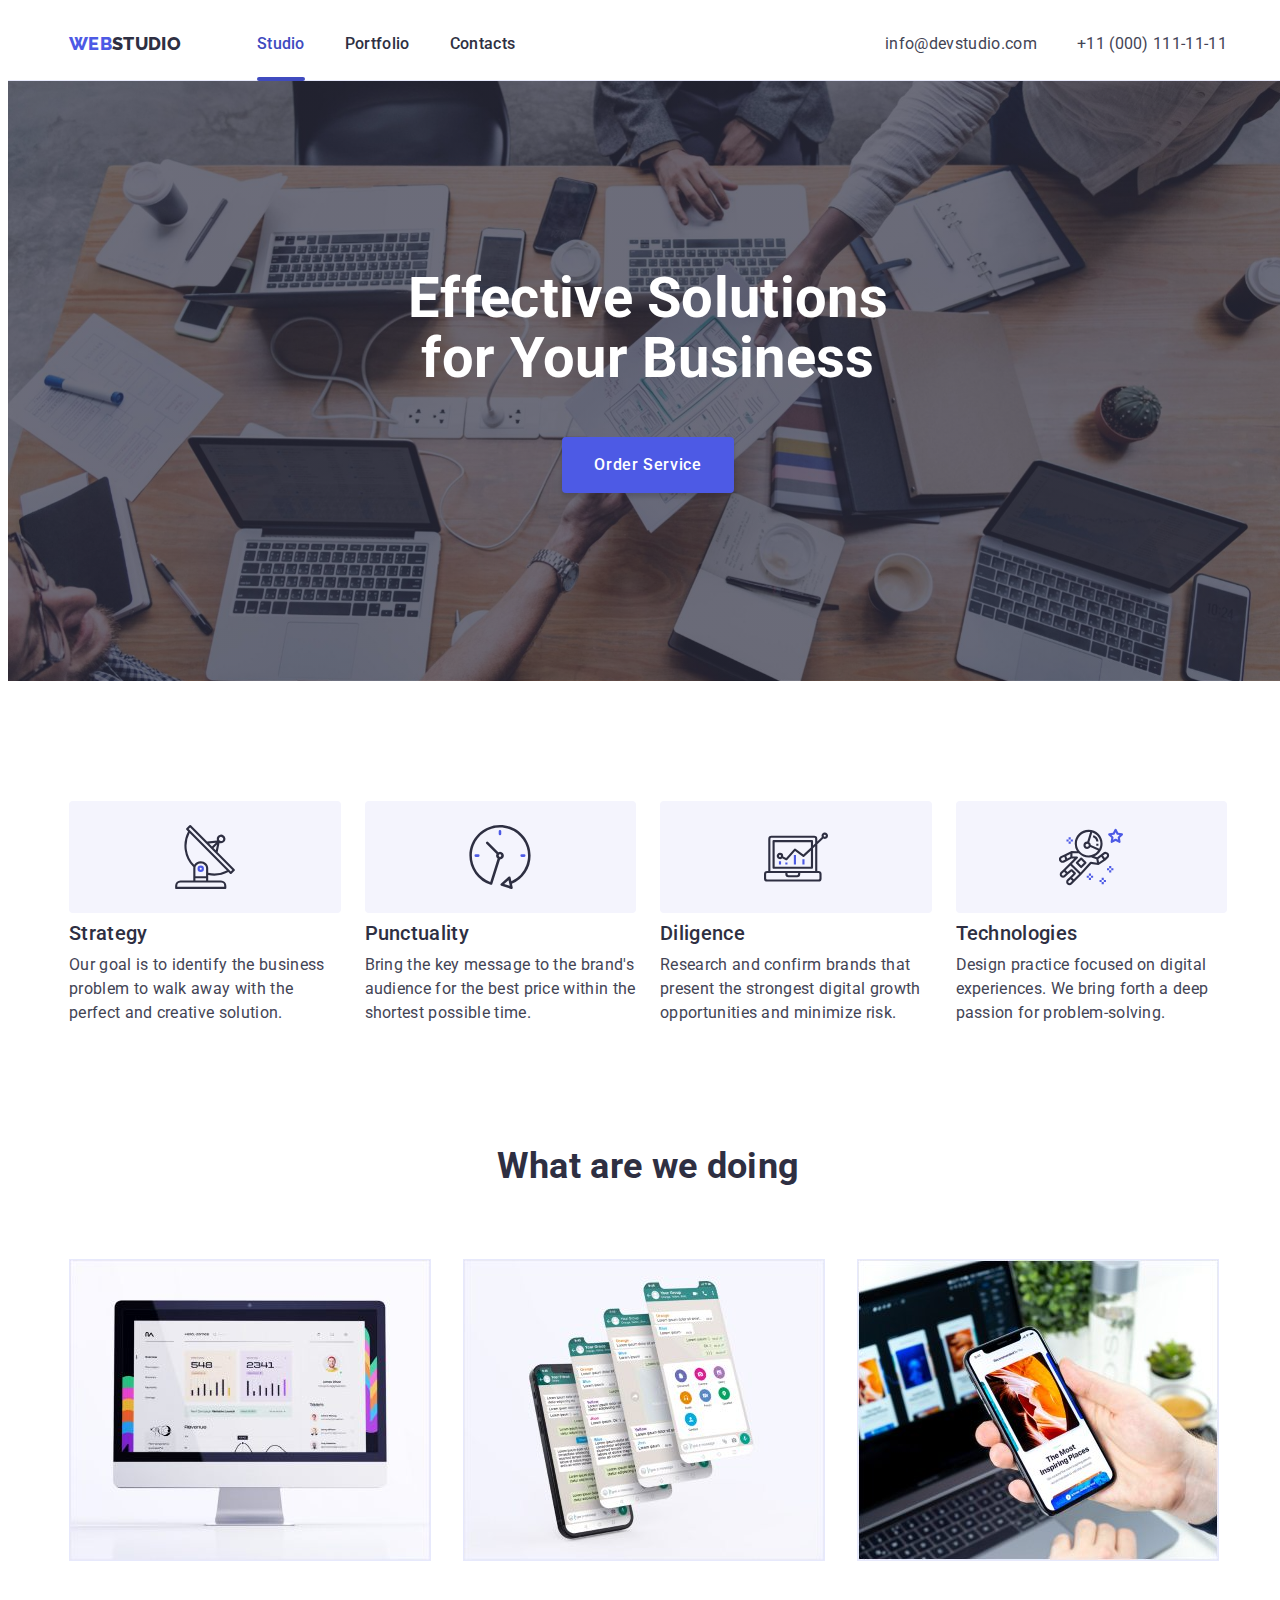
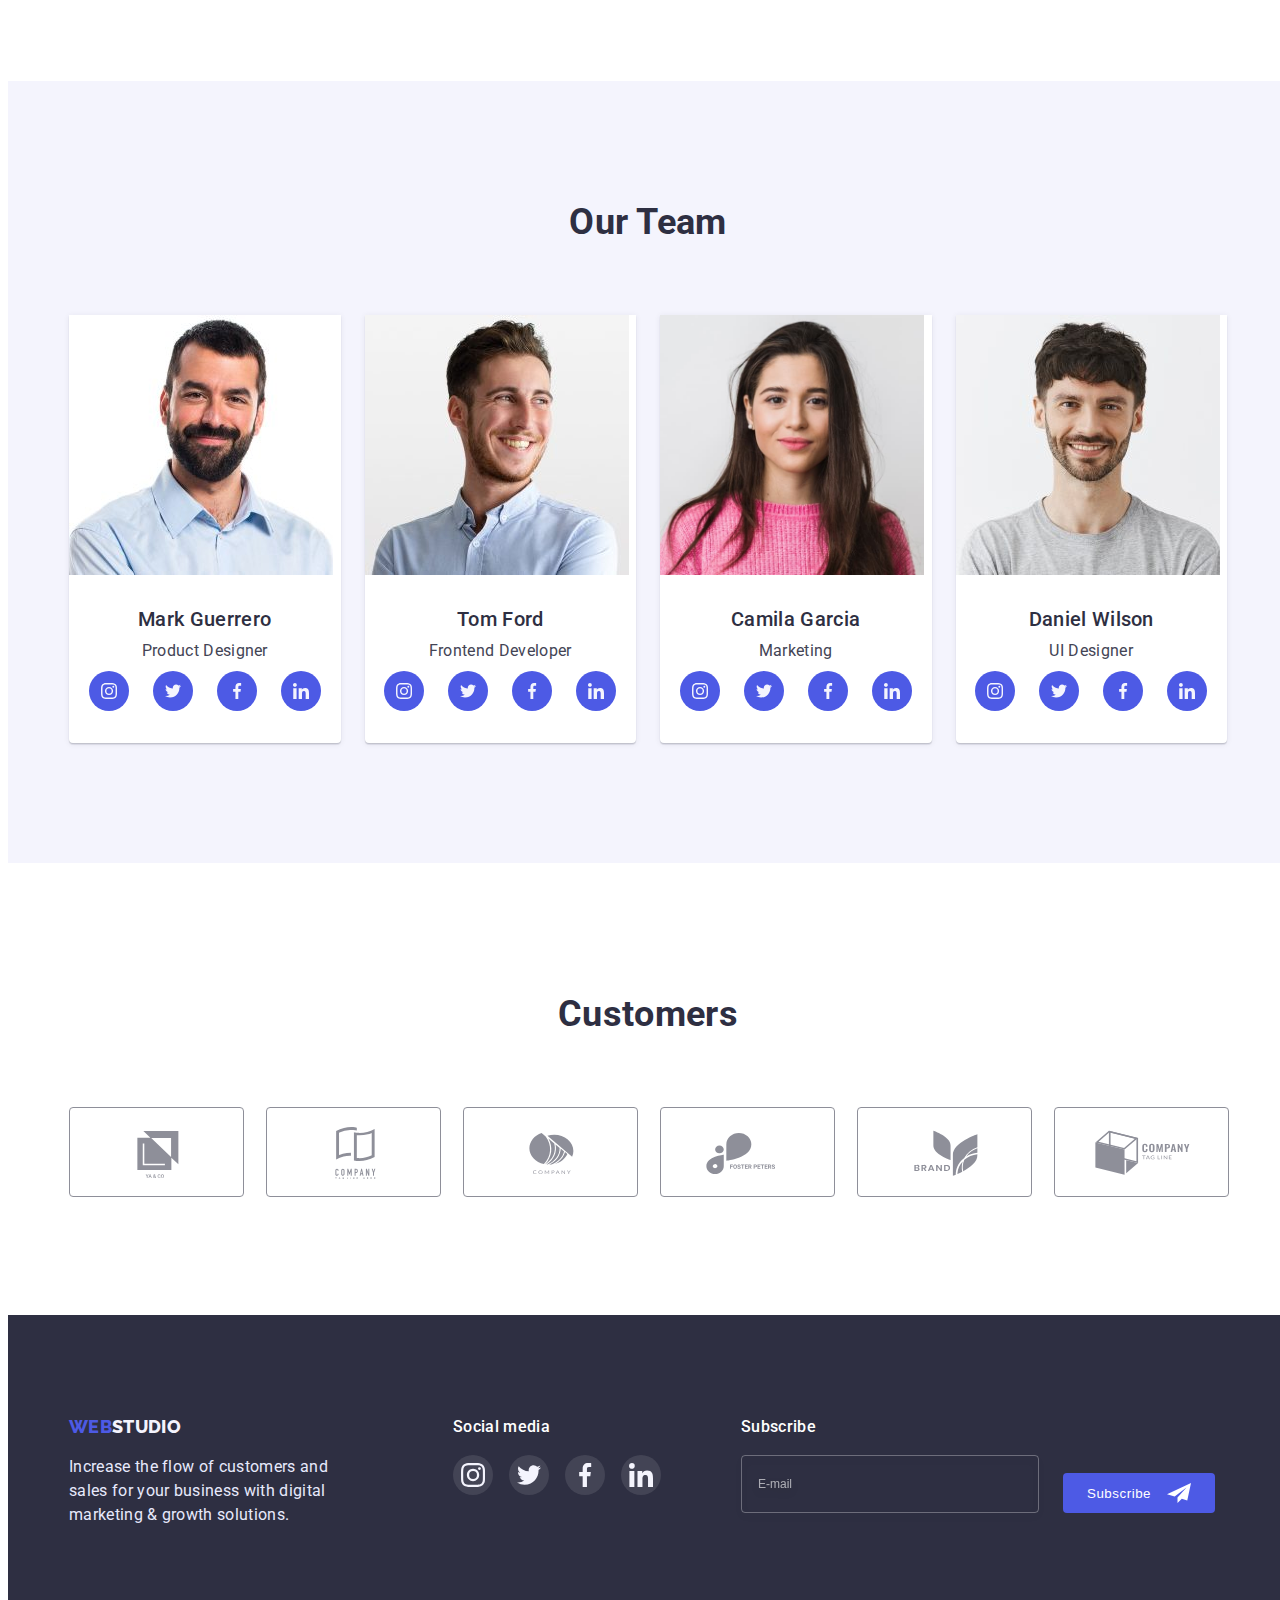
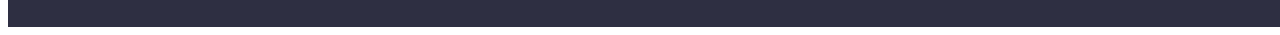
==== commit e847a93f: "Images and menu improve" ====
--- a/index.html
+++ b/index.html
@@ -26,7 +26,7 @@
         <div class="header-container-desktop">
           <nav class="header-nav">
             <div class="logo-container">
-              <a class="logo" href="/">
+              <a class="logo" href="./index.html">
                 <span class="logo-decoration">Web</span>Studio
               </a>
             </div>
@@ -552,7 +552,7 @@
         </div>
       </div>
     </footer>
-    <div class="modal-backdrop is-hidden" data-modal>
+    <div class="modal-backdrop" data-modal>
       <div class="modal">
         <button class="menu-close modal-close" data-modal-close>
           <svg class="modal-icon">
--- a/css/styles.css
+++ b/css/styles.css
@@ -65,6 +65,11 @@
   color: inherit;
 }
 
+button,
+a {
+  -webkit-tap-highlight-color: transparent;
+}
+
 .container {
   margin: 0 auto;
   padding: 0 15px;
@@ -305,12 +310,11 @@
   position: fixed;
   z-index: 1;
   top: 0;
-  left: 0;
+  left: 100%;
   width: 100%;
   height: 100%;
   padding: 60px 40px 40px;
   background-color: var(--clr-background-primary);
-  transform: translateX(100%);
   transition: transform 500ms ease-in-out;
   overflow: auto;
 }
@@ -322,7 +326,7 @@
 }
 
 .burger-menu.is-open {
-  transform: translateX(0);
+  transform: translateX(-100%);
 }
 
 .menu-close {
@@ -397,6 +401,12 @@
   padding: 96px 0;
 }
 
+.section,
+.header,
+.footer {
+  width: 100vw;
+}
+
 @media (min-width: 1200px) {
   .section {
     padding: 120px 0;
@@ -425,6 +435,7 @@
 /* Hero section elements */
 
 .hero-section {
+  width: 100vw;
   background-color: var(--clr-background-primary-dark);
   background-image: linear-gradient(
       rgba(46, 47, 66, 0.7),
@@ -432,10 +443,23 @@
     ),
     url(../images/people-office.jpg);
   background-repeat: no-repeat;
+  background-position: -8px center;
   background-position: center;
   background-size: cover;
   padding: 112px 0;
   text-align: center;
+}
+
+@media (min-device-pixel-ratio: 2),
+  (min-resolution: 192dpi),
+  (min-resolution: 2dppx) {
+  .hero-section {
+    background-image: linear-gradient(
+        rgba(46, 47, 66, 0.7),
+        rgba(46, 47, 66, 0.7)
+      ),
+      url(../images/people-office@2x.jpg);
+  }
 }
 
 @media (min-width: 1200px) {
@@ -1020,9 +1044,13 @@
 /* Modal elements */
 
 .modal-backdrop {
+  visibility: hidden;
+  opacity: 0;
+  pointer-events: none;
+  transform: scale(1.5);
   display: flex;
   justify-content: center;
-  align-items: center;
+  align-items: flex-start;
   position: fixed;
   z-index: 1;
   top: 0;
@@ -1035,6 +1063,20 @@
     transform 500ms cubic-bezier(0.4, 0, 0.2, 1);
 }
 
+@media (min-height: 614px) {
+  .modal-backdrop {
+    align-items: center;
+  }
+}
+
+.modal-backdrop.is-open {
+  opacity: 1;
+  visibility: visible;
+  pointer-events: all;
+  transform: scale(1);
+  overflow-y: scroll;
+}
+
 .modal-open {
   overflow: hidden;
 }
@@ -1042,16 +1084,13 @@
 .modal {
   position: relative;
   width: 100%;
-  height: 100%;
   max-width: 408px;
-  max-height: 584px;
+  min-height: 584px;
   padding: 72px 24px 24px;
   background-color: var(--clr-modal-background);
   box-shadow: 0px 1px 1px rgba(0, 0, 0, 0.14), 0px 1px 3px rgba(0, 0, 0, 0.12),
     0px 2px 1px rgba(0, 0, 0, 0.2);
   border-radius: 4px;
-  transform: scale(1);
-  overflow: auto;
 }
 
 .modal-close {
@@ -1199,10 +1238,3 @@
   text-align: center;
   margin: 0 auto;
 }
-
-.is-hidden {
-  opacity: 0;
-  visibility: hidden;
-  pointer-events: none;
-  transform: scale(1.5);
-}
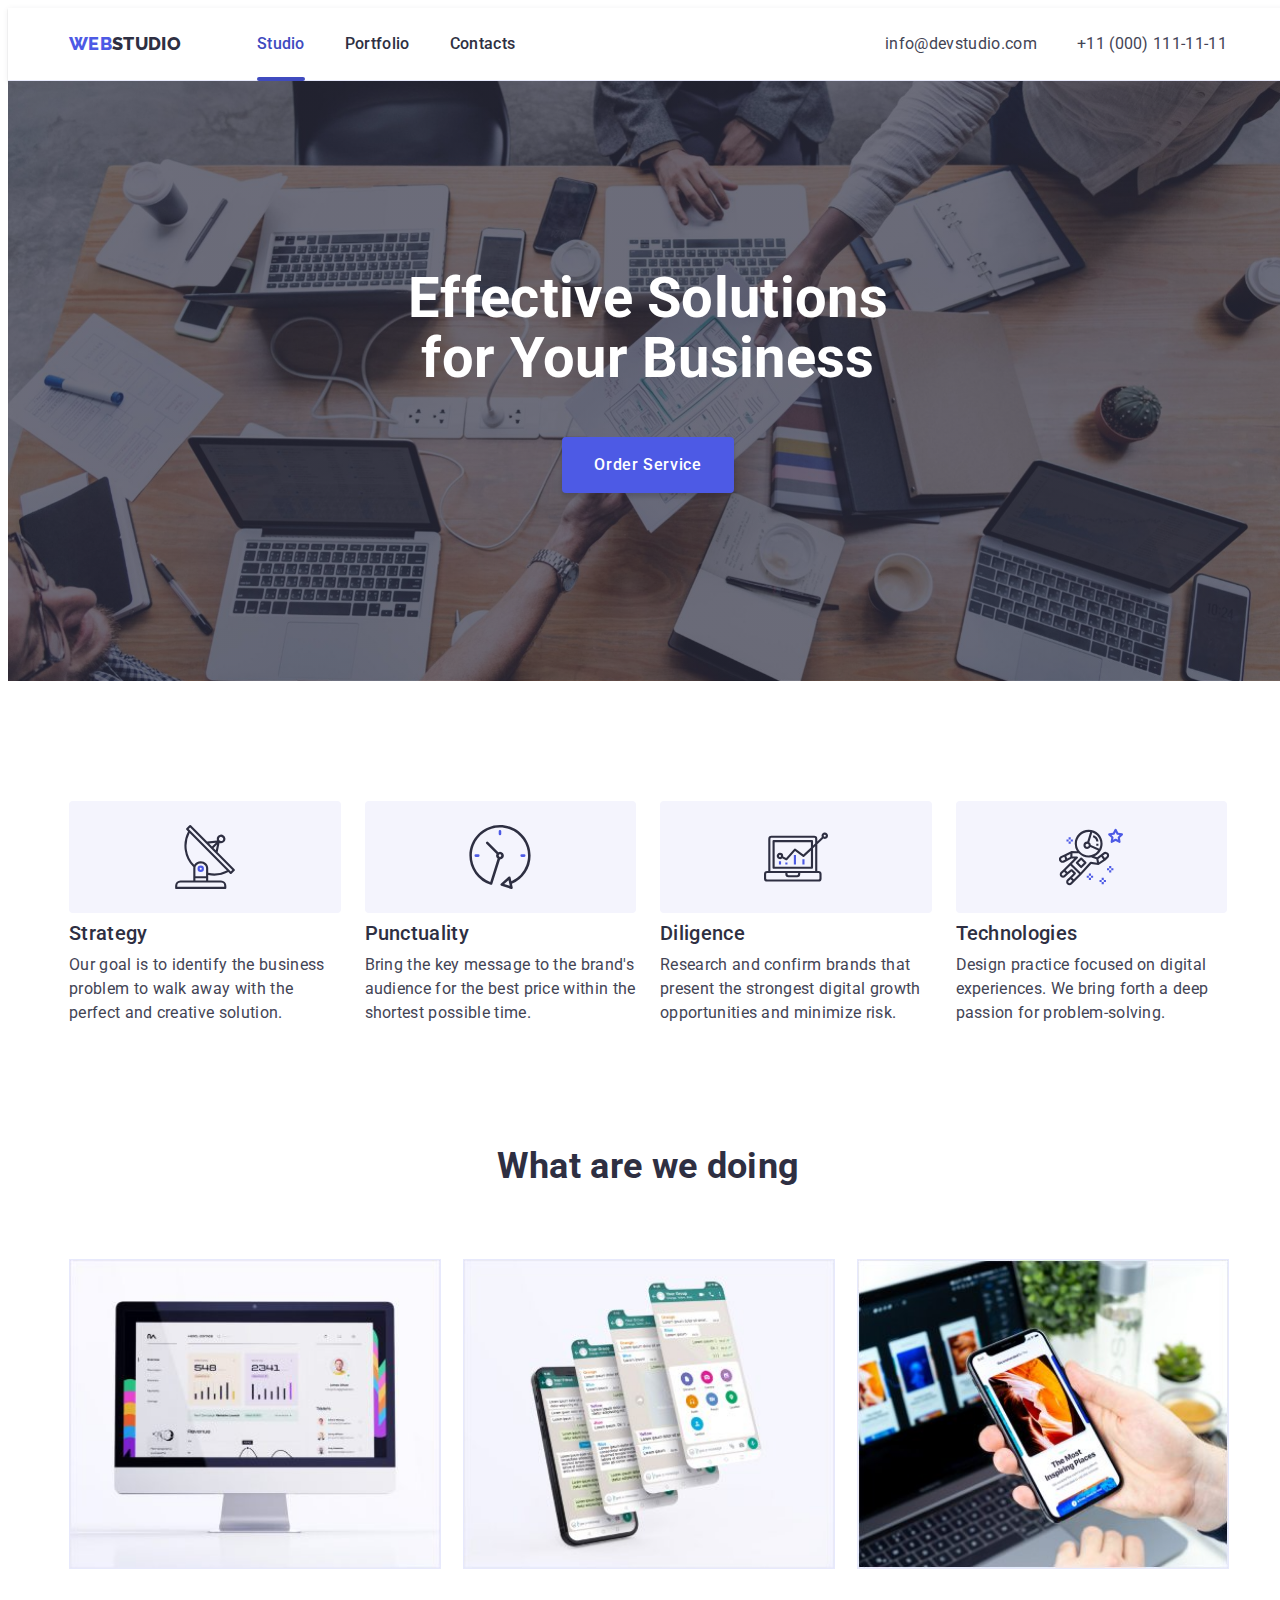
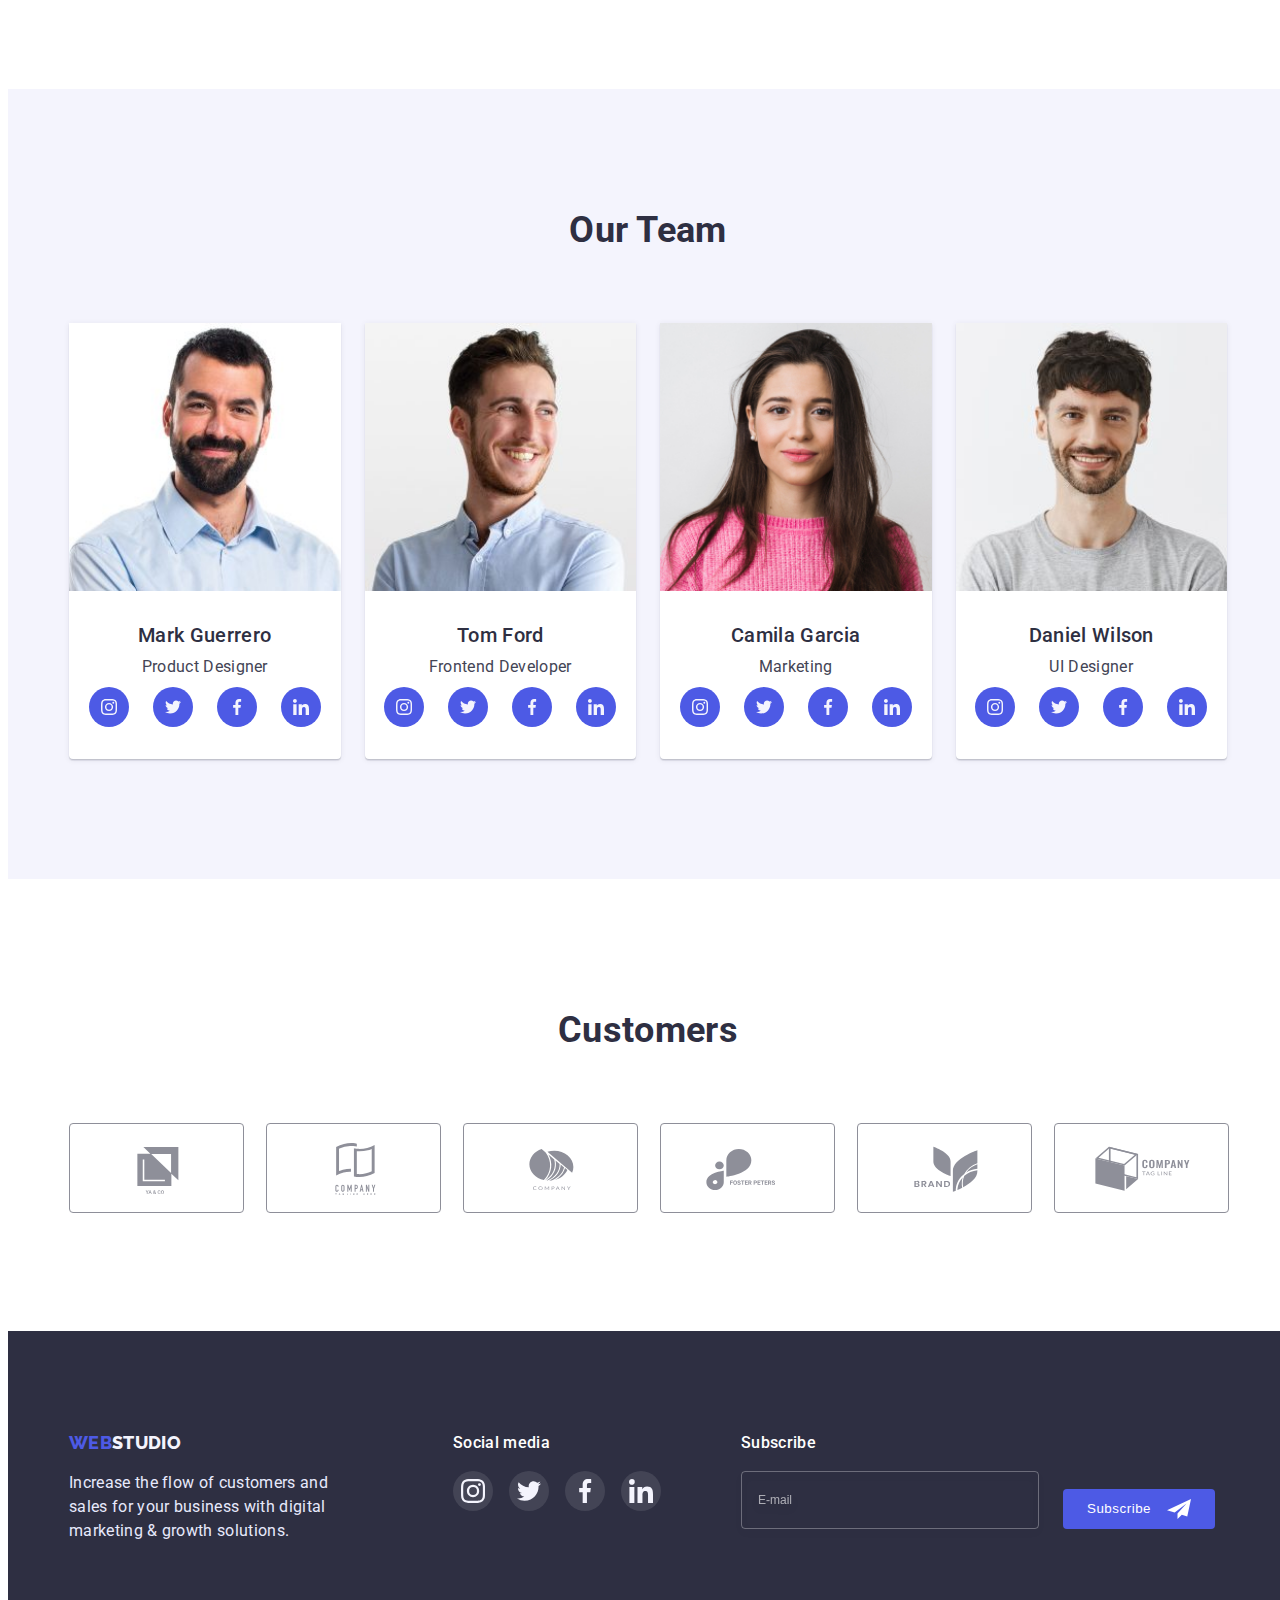
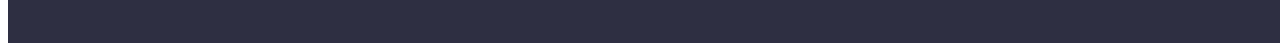
==== commit ed436766: "Update html and css" ====
--- a/index.html
+++ b/index.html
@@ -37,14 +37,15 @@
                 </a>
               </li>
               <li>
-                <a
-                  class="header-link nav-link"
-                  href="./portfolio/portfolio.html"
+                <a class="header-link nav-link" href="./portfolio.html">
+                  Portfolio
+                </a>
+              </li>
+              <li>
+                <a class="header-link nav-link" href="#" onclick="return false;"
+                  >Contacts</a
                 >
-                  Portfolio
-                </a>
-              </li>
-              <li><a class="header-link nav-link" href="">Contacts</a></li>
+              </li>
             </ul>
           </nav>
           <address>
@@ -97,13 +98,16 @@
               <li>
                 <a
                   class="header-link nav-link mobile-title"
-                  href="./portfolio/portfolio.html"
+                  href="./portfolio.html"
                 >
                   Portfolio
                 </a>
               </li>
               <li>
-                <a class="header-link nav-link mobile-title" href=""
+                <a
+                  class="header-link nav-link mobile-title"
+                  href="#"
+                  onclick="return false;"
                   >Contacts</a
                 >
               </li>
@@ -128,28 +132,28 @@
             </address>
             <ul class="socials-list">
               <li class="socials-item">
-                <a class="socials-link" href="#">
+                <a class="socials-link" href="#" onclick="return false;">
                   <svg class="socials-icon burger-socials-icon">
                     <use href="./images/icons.svg#icon-instagram"></use>
                   </svg>
                 </a>
               </li>
               <li class="socials-item">
-                <a class="socials-link" href="#">
+                <a class="socials-link" href="#" onclick="return false;">
                   <svg class="socials-icon burger-socials-icon">
                     <use href="./images/icons.svg#icon-twitter"></use>
                   </svg>
                 </a>
               </li>
               <li class="socials-item">
-                <a class="socials-link" href="#">
+                <a class="socials-link" href="#" onclick="return false;">
                   <svg class="socials-icon burger-socials-icon">
                     <use href="./images/icons.svg#icon-facebook"></use>
                   </svg>
                 </a>
               </li>
               <li class="socials-item">
-                <a class="socials-link" href="#">
+                <a class="socials-link" href="#" onclick="return false;">
                   <svg class="socials-icon burger-socials-icon">
                     <use href="./images/icons.svg#icon-linkedin"></use>
                   </svg>
@@ -241,6 +245,7 @@
             <li class="services-item">
               <img
                 class="services-image"
+                srcset="./images/monitor.jpg 1x, ./images/monitor@2x.jpg 2x"
                 src="./images/monitor.jpg"
                 width="360"
                 alt="monitor"
@@ -249,6 +254,10 @@
             <li class="services-item">
               <img
                 class="services-image"
+                srcset="
+                  ./images/phone-cascade.jpg    1x,
+                  ./images/phone-cascade@2x.jpg 2x
+                "
                 src="./images/phone-cascade.jpg"
                 width="360"
                 alt="phone display with cascade windows"
@@ -257,7 +266,11 @@
             <li class="services-item">
               <img
                 class="services-image"
-                src="./images/phone-and-laptop.jpg"
+                srcset="
+                  ./images/phone-and-laptop.jpg 1x,
+                  ./images/phone-cascade@2x.jpg 2x
+                "
+                src="./images//phone-and-laptop.jpg"
                 width="360"
                 alt="phone and laptop"
               />
@@ -271,6 +284,10 @@
           <ul class="team-member-list">
             <li class="team-member-card">
               <img
+                srcset="
+                  ./images/mark-guerrero.jpg    1x,
+                  ./images/mark-guerrero@2x.jpg 2x
+                "
                 src="./images/mark-guerrero.jpg"
                 width="264"
                 alt="Mark Guerrero"
@@ -280,28 +297,28 @@
                 <p class="team-member-position">Product Designer</p>
                 <ul class="socials-list team-socials-list">
                   <li class="socials-item">
-                    <a class="socials-link" href="#">
+                    <a class="socials-link" href="#" onclick="return false;">
                       <svg class="socials-icon team-socials-icon">
                         <use href="./images/icons.svg#icon-instagram"></use>
                       </svg>
                     </a>
                   </li>
                   <li class="socials-item">
-                    <a class="socials-link" href="#">
+                    <a class="socials-link" href="#" onclick="return false;">
                       <svg class="socials-icon team-socials-icon">
                         <use href="./images/icons.svg#icon-twitter"></use>
                       </svg>
                     </a>
                   </li>
                   <li class="socials-item">
-                    <a class="socials-link" href="#">
+                    <a class="socials-link" href="#" onclick="return false;">
                       <svg class="socials-icon team-socials-icon">
                         <use href="./images/icons.svg#icon-facebook"></use>
                       </svg>
                     </a>
                   </li>
                   <li class="socials-item">
-                    <a class="socials-link" href="#">
+                    <a class="socials-link" href="#" onclick="return false;">
                       <svg class="socials-icon team-socials-icon">
                         <use href="./images/icons.svg#icon-linkedin"></use>
                       </svg>
@@ -311,34 +328,39 @@
               </div>
             </li>
             <li class="team-member-card">
-              <img src="./images/tom-ford.jpg" width="264" alt="Tom Ford" />
+              <img
+                srcset="./images/tom-ford.jpg 1x, ./images/tom-ford@2x.jpg 2x"
+                src="./images/tom-ford.jpg"
+                width="264"
+                alt="Tom Ford"
+              />
               <div class="team-member-text">
                 <h3 class="section-subtitle">Tom Ford</h3>
                 <p class="team-member-position">Frontend Developer</p>
                 <ul class="socials-list team-socials-list">
                   <li class="socials-item">
-                    <a class="socials-link" href="#">
+                    <a class="socials-link" href="#" onclick="return false;">
                       <svg class="socials-icon team-socials-icon">
                         <use href="./images/icons.svg#icon-instagram"></use>
                       </svg>
                     </a>
                   </li>
                   <li class="socials-item">
-                    <a class="socials-link" href="#">
+                    <a class="socials-link" href="#" onclick="return false;">
                       <svg class="socials-icon team-socials-icon">
                         <use href="./images/icons.svg#icon-twitter"></use>
                       </svg>
                     </a>
                   </li>
                   <li class="socials-item">
-                    <a class="socials-link" href="#">
+                    <a class="socials-link" href="#" onclick="return false;">
                       <svg class="socials-icon team-socials-icon">
                         <use href="./images/icons.svg#icon-facebook"></use>
                       </svg>
                     </a>
                   </li>
                   <li class="socials-item">
-                    <a class="socials-link" href="#">
+                    <a class="socials-link" href="#" onclick="return false;">
                       <svg class="socials-icon team-socials-icon">
                         <use href="./images/icons.svg#icon-linkedin"></use>
                       </svg>
@@ -349,6 +371,10 @@
             </li>
             <li class="team-member-card">
               <img
+                srcset="
+                  ./images/camila-garcia.jpg    1x,
+                  ./images/camila-garcia@2x.jpg 2x
+                "
                 src="./images/camila-garcia.jpg"
                 width="264"
                 alt="Camila Garcia"
@@ -358,28 +384,28 @@
                 <p class="team-member-position">Marketing</p>
                 <ul class="socials-list team-socials-list">
                   <li class="socials-item">
-                    <a class="socials-link" href="#">
+                    <a class="socials-link" href="#" onclick="return false;">
                       <svg class="socials-icon team-socials-icon">
                         <use href="./images/icons.svg#icon-instagram"></use>
                       </svg>
                     </a>
                   </li>
                   <li class="socials-item">
-                    <a class="socials-link" href="#">
+                    <a class="socials-link" href="#" onclick="return false;">
                       <svg class="socials-icon team-socials-icon">
                         <use href="./images/icons.svg#icon-twitter"></use>
                       </svg>
                     </a>
                   </li>
                   <li class="socials-item">
-                    <a class="socials-link" href="#">
+                    <a class="socials-link" href="#" onclick="return false;">
                       <svg class="socials-icon team-socials-icon">
                         <use href="./images/icons.svg#icon-facebook"></use>
                       </svg>
                     </a>
                   </li>
                   <li class="socials-item">
-                    <a class="socials-link" href="#">
+                    <a class="socials-link" href="#" onclick="return false;">
                       <svg class="socials-icon team-socials-icon">
                         <use href="./images/icons.svg#icon-linkedin"></use>
                       </svg>
@@ -390,6 +416,10 @@
             </li>
             <li class="team-member-card">
               <img
+                srcset="
+                  ./images/daniel-wilson.jpg    1x,
+                  ./images/daniel-wilson@2x.jpg 2x
+                "
                 src="./images/daniel-wilson.jpg"
                 width="264"
                 alt="Daniel Wilson"
@@ -399,28 +429,28 @@
                 <p class="team-member-position">UI Designer</p>
                 <ul class="socials-list team-socials-list">
                   <li class="socials-item">
-                    <a class="socials-link" href="#">
+                    <a class="socials-link" href="#" onclick="return false;">
                       <svg class="socials-icon team-socials-icon">
                         <use href="./images/icons.svg#icon-instagram"></use>
                       </svg>
                     </a>
                   </li>
                   <li class="socials-item">
-                    <a class="socials-link" href="#">
+                    <a class="socials-link" href="#" onclick="return false;">
                       <svg class="socials-icon team-socials-icon">
                         <use href="./images/icons.svg#icon-twitter"></use>
                       </svg>
                     </a>
                   </li>
                   <li class="socials-item">
-                    <a class="socials-link" href="#">
+                    <a class="socials-link" href="#" onclick="return false;">
                       <svg class="socials-icon team-socials-icon">
                         <use href="./images/icons.svg#icon-facebook"></use>
                       </svg>
                     </a>
                   </li>
                   <li class="socials-item">
-                    <a class="socials-link" href="#">
+                    <a class="socials-link" href="#" onclick="return false;">
                       <svg class="socials-icon team-socials-icon">
                         <use href="./images/icons.svg#icon-linkedin"></use>
                       </svg>
@@ -437,42 +467,42 @@
           <h2 class="section-title mobile-title">Customers</h2>
           <ul class="customers-list">
             <li class="customers-item">
-              <a class="customers-link" href="">
+              <a class="customers-link" href="#" onclick="return false;">
                 <svg class="customers-icon">
                   <use href="./images/icons.svg#icon-logo-yaco"></use>
                 </svg>
               </a>
             </li>
             <li class="customers-item">
-              <a class="customers-link" href="">
+              <a class="customers-link" href="#" onclick="return false;">
                 <svg class="customers-icon">
                   <use href="./images/icons.svg#icon-logo-company"></use>
                 </svg>
               </a>
             </li>
             <li class="customers-item">
-              <a class="customers-link" href="">
+              <a class="customers-link" href="#" onclick="return false;">
                 <svg class="customers-icon">
                   <use href="./images/icons.svg#icon-logo-orange-comp"></use>
                 </svg>
               </a>
             </li>
             <li class="customers-item">
-              <a class="customers-link" href="">
+              <a class="customers-link" href="#" onclick="return false;">
                 <svg class="customers-icon">
                   <use href="./images/icons.svg#icon-logo-foster-peters"></use>
                 </svg>
               </a>
             </li>
             <li class="customers-item">
-              <a class="customers-link" href="">
+              <a class="customers-link" href="#" onclick="return false;">
                 <svg class="customers-icon">
                   <use href="./images/icons.svg#icon-logo-brand"></use>
                 </svg>
               </a>
             </li>
             <li class="customers-item">
-              <a class="customers-link" href="">
+              <a class="customers-link" href="#" onclick="return false;">
                 <svg class="customers-icon">
                   <use href="./images/icons.svg#icon-logo-tagline"></use>
                 </svg>
@@ -497,28 +527,44 @@
           <p class="footer-title footer-highlight">Social media</p>
           <ul class="socials-list footer-list">
             <li class="socials-item">
-              <a class="socials-link footer-link" href="#">
+              <a
+                class="socials-link footer-link"
+                href="#"
+                onclick="return false;"
+              >
                 <svg class="socials-icon footer-icon">
                   <use href="./images/icons.svg#icon-instagram"></use>
                 </svg>
               </a>
             </li>
             <li class="socials-item">
-              <a class="socials-link footer-link" href="#">
+              <a
+                class="socials-link footer-link"
+                href="#"
+                onclick="return false;"
+              >
                 <svg class="socials-icon footer-icon">
                   <use href="./images/icons.svg#icon-twitter"></use>
                 </svg>
               </a>
             </li>
             <li class="socials-item">
-              <a class="socials-link footer-link" href="#">
+              <a
+                class="socials-link footer-link"
+                href="#"
+                onclick="return false;"
+              >
                 <svg class="socials-icon footer-icon">
                   <use href="./images/icons.svg#icon-facebook"></use>
                 </svg>
               </a>
             </li>
             <li class="socials-item">
-              <a class="socials-link footer-link" href="#">
+              <a
+                class="socials-link footer-link"
+                href="#"
+                onclick="return false;"
+              >
                 <svg class="socials-icon footer-icon">
                   <use href="./images/icons.svg#icon-linkedin"></use>
                 </svg>
@@ -633,7 +679,9 @@
             <span class="checkbox-icon"></span>
             <label class="checkbox-label contact-text" for="terms-conditions">
               I accept the terms and conditions of the
-              <a href="#" class="contact-link"> Privacy Policy</a>
+              <a href="#" onclick="return false;" class="contact-link">
+                Privacy Policy</a
+              >
             </label>
           </div>
 
--- a/css/styles.css
+++ b/css/styles.css
@@ -37,6 +37,7 @@
   letter-spacing: 0.02em;
   color: var(--clr-primary);
   background-color: var(--clr-background-primary);
+  /* overflow-x: hidden; */
 }
 
 p,
@@ -57,6 +58,9 @@
 
 img {
   display: block;
+  height: auto;
+  width: 100%;
+  max-width: 100%;
 }
 
 a {
@@ -96,8 +100,10 @@
 /* Header section elements */
 
 .header {
+  height: 70px;
   border-bottom: 1px solid var(--clr-primary-inverted);
-  height: 70px;
+  box-shadow: 0px 2px 1px rgba(46, 47, 66, 0.08),
+    0px 1px 1px rgba(46, 47, 66, 0.16), 0px 1px 6px rgba(46, 47, 66, 0.08);
 }
 
 .header-container {
@@ -760,7 +766,13 @@
 
 .footer {
   background-color: var(--clr-background-primary-dark);
-  padding: 100px 0;
+  padding: 96px 0;
+}
+
+@media (min-width: 1200px) {
+  .footer {
+    padding: 100px 0;
+  }
 }
 
 .footer-container {
@@ -773,11 +785,6 @@
 @media (min-width: 768px) {
   .footer-container {
     justify-content: left;
-  }
-}
-
-@media (min-width: 768px) {
-  .footer-container {
     width: 582px;
   }
 }
@@ -867,13 +874,13 @@
 .email-form {
   display: flex;
   justify-content: center;
-  align-items: flex-end;
   flex-wrap: wrap;
   row-gap: 16px;
 }
 
 @media (min-width: 768px) {
   .email-form {
+    align-items: flex-end;
     flex-wrap: nowrap;
     column-gap: 24px;
   }
@@ -950,15 +957,41 @@
 /* Portfolio section elements */
 
 .portfolio-section {
-  padding-top: 96px;
+  padding: 48px 0;
+}
+
+@media (min-width: 768px) {
+  .portfolio-section {
+    padding: 64px 0 96px;
+  }
+}
+
+@media (min-width: 1200px) {
+  .portfolio-section {
+    padding: 100px 0 120px;
+  }
 }
 
 .portfolio-filter {
   display: flex;
-  justify-content: center;
   gap: 24px;
-  margin-bottom: 76px;
+  margin-bottom: 48px;
   flex-wrap: wrap;
+  max-width: 263px;
+}
+
+@media (min-width: 768px) {
+  .portfolio-filter {
+    justify-content: center;
+    margin-bottom: 64px;
+    max-width: 100%;
+  }
+}
+
+@media (min-width: 1200px) {
+  .portfolio-filter {
+    margin-bottom: 72px;
+  }
 }
 
 .filter-button {
@@ -971,11 +1004,17 @@
   border: 1px solid var(--clr-primary-inverted);
   border-radius: 4px;
   cursor: pointer;
-  padding: 12px 24px;
+  padding: 8px 16px;
   transition: background-color 250ms cubic-bezier(0.4, 0, 0.2, 1),
     box-shadow 250ms cubic-bezier(0.4, 0, 0.2, 1),
     border 250ms cubic-bezier(0.4, 0, 0.2, 1),
     color 250ms cubic-bezier(0.4, 0, 0.2, 1);
+}
+
+@media (min-width: 768px) {
+  .filter-button {
+    padding: 12px 24px;
+  }
 }
 
 .filter-button:hover,
@@ -989,13 +1028,38 @@
 
 .portfolio-list {
   display: flex;
-  gap: 24px;
+  row-gap: 48px;
   flex-wrap: wrap;
-  justify-content: center;
+}
+
+@media (min-width: 768px) {
+  .portfolio-list {
+    row-gap: 72px;
+    column-gap: 24px;
+  }
+}
+
+@media (min-width: 1200px) {
+  .portfolio-list {
+    row-gap: 48px;
+    justify-content: center;
+  }
 }
 
 .portfolio-card {
-  flex-basis: calc((100% - 48px) / 3);
+  flex-basis: 100%;
+}
+
+@media (min-width: 768px) {
+  .portfolio-card {
+    flex-basis: calc((100% - 24px) / 2);
+  }
+}
+
+@media (min-width: 1200px) {
+  .portfolio-card {
+    flex-basis: calc((100% - 48px) / 3);
+  }
 }
 
 .portfolio-link {
@@ -1008,26 +1072,35 @@
     0px 1px 1px rgba(46, 47, 66, 0.16), 0px 2px 1px rgba(46, 47, 66, 0.08);
 }
 
-.portfolio-image {
+.portfolio-image-container {
   position: relative;
   overflow: hidden;
-  height: 300px;
+}
+
+.porfolio-image {
+  max-height: 280px;
+  object-fit: cover;
+}
+
+@media (min-width: 768px) {
+  .portfolio-image {
+    max-height: 300px;
+  }
 }
 
 .portfolio-description {
   position: absolute;
-  top: 0;
+  top: 100%;
   height: 100%;
   padding: 40px 32px 0 32px;
   background-color: var(--clr-brand);
   color: var(--clr-brand-inverted);
-  transform: translateY(100%);
   transition: transform 250ms cubic-bezier(0.4, 0, 0.2, 1);
 }
 
 .portfolio-link:hover .portfolio-description,
 .portfolio-link:focus .portfolio-description {
-  transform: translateY(0);
+  transform: translateY(-100%);
 }
 
 .card-text {
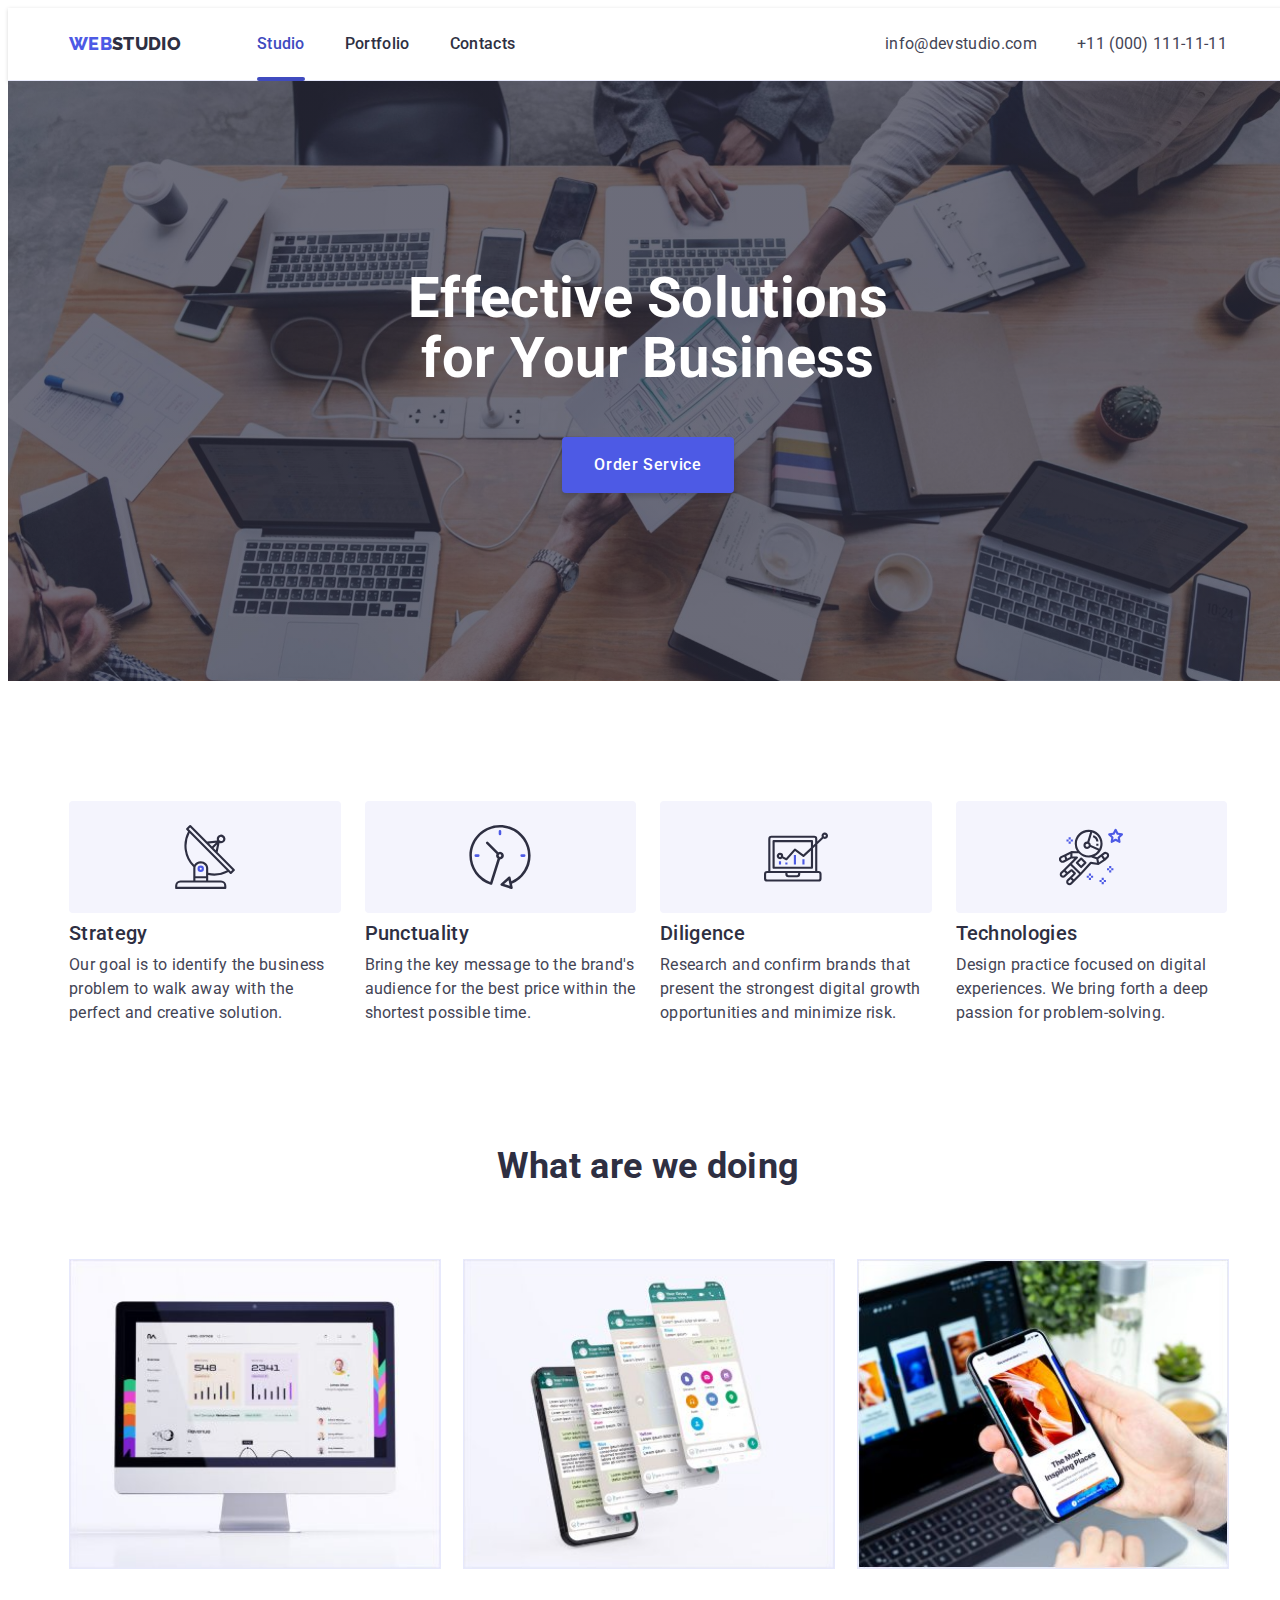
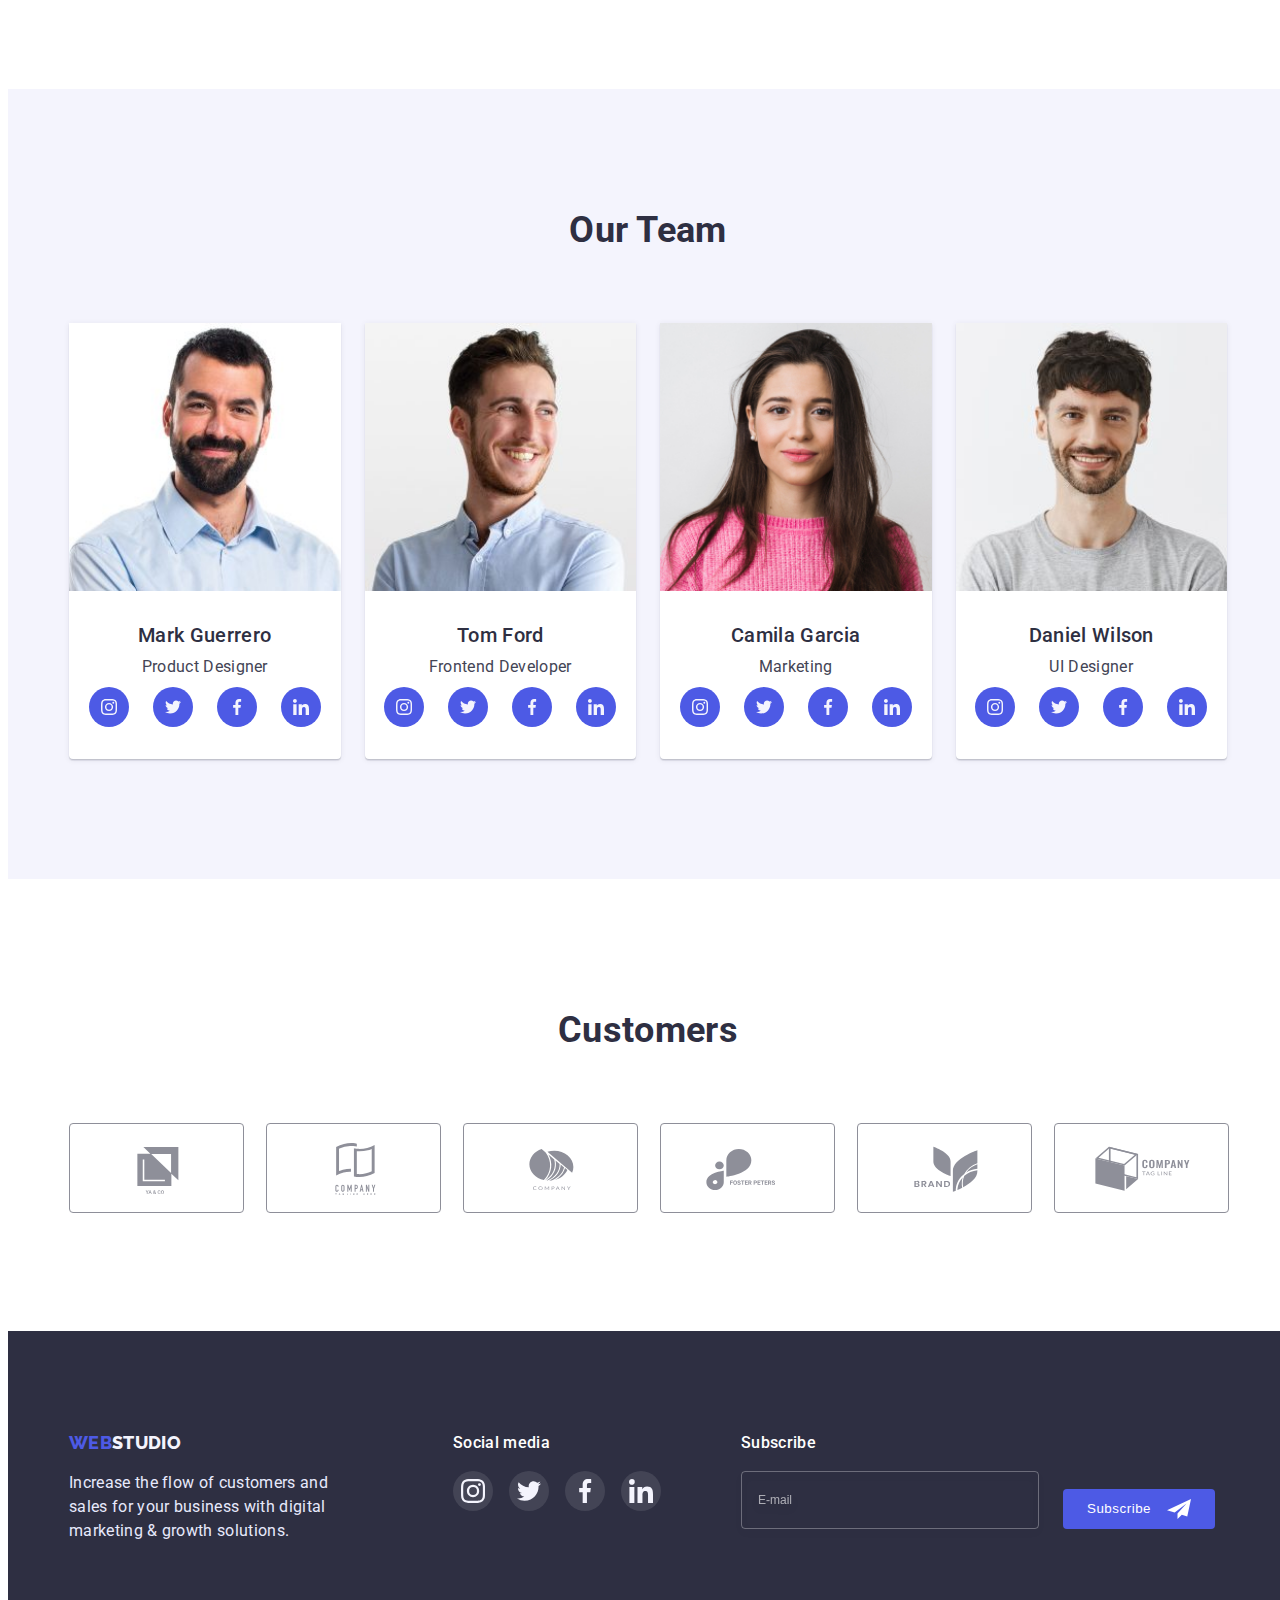
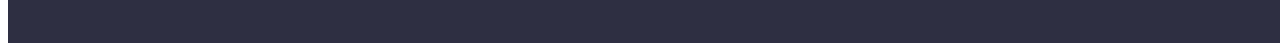
==== commit fb2dda4a: "Add .visually-hidden" ====
--- a/index.html
+++ b/index.html
@@ -177,7 +177,7 @@
       </section>
       <section class="section strengths-section">
         <div class="container">
-          <h2 hidden>Our strengths</h2>
+          <h2 class="visually-hidden">Our strengths</h2>
           <ul class="strengths-list">
             <li class="strengths-item">
               <div class="icon-container">
--- a/css/styles.css
+++ b/css/styles.css
@@ -24,7 +24,7 @@
   --clr-modal-placeholder: rgba(117, 117, 117, 0.5);
   --clr-burger-close-background: rgba(231, 233, 252, 0.1);
   --clr-burger-close-border: rgba(46, 47, 66, 0.1);
-
+  --clr-portfolio-background: #4d5ae5b3;
   --size-checkbox: 16px;
 }
 
@@ -37,7 +37,7 @@
   letter-spacing: 0.02em;
   color: var(--clr-primary);
   background-color: var(--clr-background-primary);
-  /* overflow-x: hidden; */
+  overflow-x: hidden;
 }
 
 p,
@@ -74,6 +74,20 @@
   -webkit-tap-highlight-color: transparent;
 }
 
+.visually-hidden {
+  position: absolute;
+  width: 1px;
+  height: 1px;
+  margin: -1px;
+  border: 0;
+  padding: 0;
+
+  white-space: nowrap;
+  clip-path: inset(100%);
+  clip: rect(0 0 0 0);
+  overflow: hidden;
+}
+
 .container {
   margin: 0 auto;
   padding: 0 15px;
@@ -102,8 +116,7 @@
 .header {
   height: 70px;
   border-bottom: 1px solid var(--clr-primary-inverted);
-  box-shadow: 0px 2px 1px rgba(46, 47, 66, 0.08),
-    0px 1px 1px rgba(46, 47, 66, 0.16), 0px 1px 6px rgba(46, 47, 66, 0.08);
+  box-shadow: rgba(0, 0, 0, 0.16) 0px 1px 4px;
 }
 
 .header-container {
@@ -201,16 +214,12 @@
 }
 
 .nav-link {
+  position: relative;
   font-weight: 500;
   color: var(--clr-secondary);
 }
 
-.active-link {
-  position: relative;
-  color: var(--clr-brand-interaction);
-}
-
-.active-link:not(.mobile-title):after {
+.nav-link:not(.mobile-title):after {
   content: '';
   position: absolute;
   bottom: -1px;
@@ -219,6 +228,20 @@
   height: 4px;
   border-radius: 2px;
   background-color: currentColor;
+  transform: scaleX(0);
+  opacity: 0;
+  transition: transform 250ms ease-in-out, opacity 250ms ease-in-out;
+}
+
+.active-link {
+  position: relative;
+  color: var(--clr-brand-interaction);
+}
+
+.nav-link:hover:after,
+.active-link:not(.mobile-title):after {
+  transform: scaleX(1);
+  opacity: 1;
 }
 
 .header-address-list {
@@ -349,7 +372,8 @@
   border-radius: 50%;
   cursor: pointer;
   transition: background-color 250ms cubic-bezier(0.4, 0, 0.2, 1),
-    border-color 250ms cubic-bezier(0.4, 0, 0.2, 1);
+    border-color 250ms cubic-bezier(0.4, 0, 0.2, 1),
+    transform 500ms cubic-bezier(0.4, 0, 0.2, 1);
 }
 
 .menu-close:hover,
@@ -357,6 +381,7 @@
   background-color: var(--clr-brand-interaction);
   border-color: var(--clr-brand-interaction);
   fill: var(--clr-secondary-inverted);
+  transform: rotate(360deg);
 }
 
 .burger-menu-links {
@@ -442,14 +467,12 @@
 
 .hero-section {
   width: 100vw;
-  background-color: var(--clr-background-primary-dark);
   background-image: linear-gradient(
       rgba(46, 47, 66, 0.7),
       rgba(46, 47, 66, 0.7)
     ),
     url(../images/people-office.jpg);
   background-repeat: no-repeat;
-  background-position: -8px center;
   background-position: center;
   background-size: cover;
   padding: 112px 0;
@@ -507,12 +530,30 @@
   box-shadow: 0px 4px 4px rgba(0, 0, 0, 0.15);
   cursor: pointer;
   padding: 16px 32px;
-  transition: background-color 250ms cubic-bezier(0.4, 0, 0.2, 1);
+}
+
+.hero-button,
+.footer-button {
+  box-shadow: 0px 4px 4px rgba(0, 0, 0, 0.15),
+    inset 0px 0px 16px 2px rgba(0, 0, 0, 0);
+  transition: transform 250ms cubic-bezier(0.4, 0, 0.2, 1),
+    box-shadow 250ms cubic-bezier(0.4, 0, 0.2, 1),
+    background-color 250ms cubic-bezier(0.4, 0, 0.2, 1);
 }
 
 .hero-button:hover,
-.hero-button:focus {
+.hero-button:focus,
+.footer-button:hover,
+.footer-button:focus {
   background-color: var(--clr-brand-interaction);
+}
+
+.hero-button:active,
+.footer-button:active,
+.filter-button:active {
+  transform: scale(0.95);
+  box-shadow: 0px 0px 0px rgba(0, 0, 0, 0.15),
+    inset 0px 0px 20px 2px rgb(0 0 0 / 36%);
 }
 
 /* Strenghts section elements */
@@ -625,7 +666,7 @@
 }
 
 .team-container {
-  width: 265px;
+  width: 294px;
 }
 
 @media (min-width: 768px) {
@@ -747,7 +788,8 @@
   border-radius: 4px;
   border: 1px solid var(--clr-customers);
   fill: var(--clr-customers);
-  transition: border 250ms cubic-bezier(0.4, 0, 0.2, 1),
+  transition: transform 250ms cubic-bezier(0.4, 0, 0.2, 1),
+    border-color 250ms cubic-bezier(0.4, 0, 0.2, 1),
     fill 250ms cubic-bezier(0.4, 0, 0.2, 1);
 }
 
@@ -760,6 +802,7 @@
 .customers-link:focus {
   border: 1px solid var(--clr-brand-interaction);
   fill: var(--clr-brand-interaction);
+  transform: scale(1.1);
 }
 
 /* Footer elements */
@@ -932,18 +975,13 @@
   gap: 16px;
   padding: 8px 24px;
   letter-spacing: 0.04em;
-  background: var(--clr-brand);
+  line-height: 1.5;
+  background-color: var(--clr-brand);
   cursor: pointer;
   border: none;
   border-radius: 4px;
-  transition: background-color 250ms cubic-bezier(0.4, 0, 0.2, 1),
-    border-color 250ms cubic-bezier(0.4, 0, 0.2, 1);
-}
-
-.footer-button:hover,
-.footer-button:focus {
-  background-color: var(--clr-brand-interaction);
-  border-color: var(--clr-brand-interaction);
+  box-shadow: 0px 0px 0px rgba(0, 0, 0, 0.15),
+    inset 0px 0px 16px 2px rgba(0, 0, 0, 0);
 }
 
 .submit-icon {
@@ -1005,10 +1043,13 @@
   border-radius: 4px;
   cursor: pointer;
   padding: 8px 16px;
+  box-shadow: 0px 0px 0px rgba(0, 0, 0, 0.1), 0px 0px 0px rgba(0, 0, 0, 0.08),
+    0px 0px 0px rgba(0, 0, 0, 0.12), inset 0px 0px 0px 0px rgb(0 0 0 / 36%);
   transition: background-color 250ms cubic-bezier(0.4, 0, 0.2, 1),
     box-shadow 250ms cubic-bezier(0.4, 0, 0.2, 1),
     border 250ms cubic-bezier(0.4, 0, 0.2, 1),
-    color 250ms cubic-bezier(0.4, 0, 0.2, 1);
+    color 250ms cubic-bezier(0.4, 0, 0.2, 1),
+    transform 250ms cubic-bezier(0.4, 0, 0.2, 1);
 }
 
 @media (min-width: 768px) {
@@ -1018,12 +1059,19 @@
 }
 
 .filter-button:hover,
-.filter-button:focus {
+.filter-button:focus,
+.filter-active {
   background-color: var(--clr-brand-interaction);
   box-shadow: 0px 3px 1px rgba(0, 0, 0, 0.1), 0px 2px 1px rgba(0, 0, 0, 0.08),
-    0px 2px 2px rgba(0, 0, 0, 0.12);
+    0px 2px 2px rgba(0, 0, 0, 0.12), inset 0px 0px 0px 0px rgb(0 0 0 / 36%);
   border: 1px solid var(--clr-brand-interaction);
   color: var(--clr-secondary-inverted);
+}
+
+.filter-button:active {
+  transform: scale(0.95);
+  box-shadow: 0px 0px 0px rgba(0, 0, 0, 0.1), 0px 0px 0px rgba(0, 0, 0, 0.08),
+    0px 0px 0px rgba(0, 0, 0, 0.12), inset 0px 0px 20px 2px rgb(0 0 0 / 36%);
 }
 
 .portfolio-list {
@@ -1065,6 +1113,7 @@
 .portfolio-link {
   display: block;
   transition: box-shadow 250ms cubic-bezier(0.4, 0, 0.2, 1);
+  box-shadow: rgb(0 0 0 / 6%) 0px 1px 4px;
 }
 
 .portfolio-link:hover {
@@ -1093,7 +1142,8 @@
   top: 100%;
   height: 100%;
   padding: 40px 32px 0 32px;
-  background-color: var(--clr-brand);
+  background-color: var(--clr-portfolio-background);
+  backdrop-filter: blur(8px);
   color: var(--clr-brand-inverted);
   transition: transform 250ms cubic-bezier(0.4, 0, 0.2, 1);
 }
@@ -1119,21 +1169,22 @@
 .modal-backdrop {
   visibility: hidden;
   opacity: 0;
+  /* overflow-y: scroll; */
   pointer-events: none;
-  transform: scale(1.5);
+  transform: scale(1.2);
   display: flex;
   justify-content: center;
   align-items: flex-start;
   position: fixed;
   z-index: 1;
   top: 0;
-  width: 100vw;
-  height: 100vh;
+  width: 100%;
+  height: 100%;
   padding: 15px;
   background-color: var(--clr-modal-backdrop);
-  transition: opacity 500ms cubic-bezier(0.4, 0, 0.2, 1),
-    visibility 500ms cubic-bezier(0.4, 0, 0.2, 1),
-    transform 500ms cubic-bezier(0.4, 0, 0.2, 1);
+  transition: opacity 400ms cubic-bezier(0.4, 0, 0.2, 1),
+    visibility 400ms cubic-bezier(0.4, 0, 0.2, 1),
+    transform 500ms cubic-bezier(0.4, 0, 0.2, 1) 250ms;
 }
 
 @media (min-height: 614px) {
@@ -1310,4 +1361,13 @@
   padding: 16px 32px;
   text-align: center;
   margin: 0 auto;
-}
+  /* box-shadow: inset 0px 0px 16px 2px rgba(0, 0, 0, 0);
+  transition: transform 250ms cubic-bezier(0.4, 0, 0.2, 1),
+    box-shadow 250ms cubic-bezier(0.4, 0, 0.2, 1),
+    background-color 250ms cubic-bezier(0.4, 0, 0.2, 1); */
+}
+
+/* .submit-button:active {
+  transform: scale(0.95);
+  box-shadow: inset 0px 0px 16px 2px rgb(0 0 0 / 36%);
+} */
